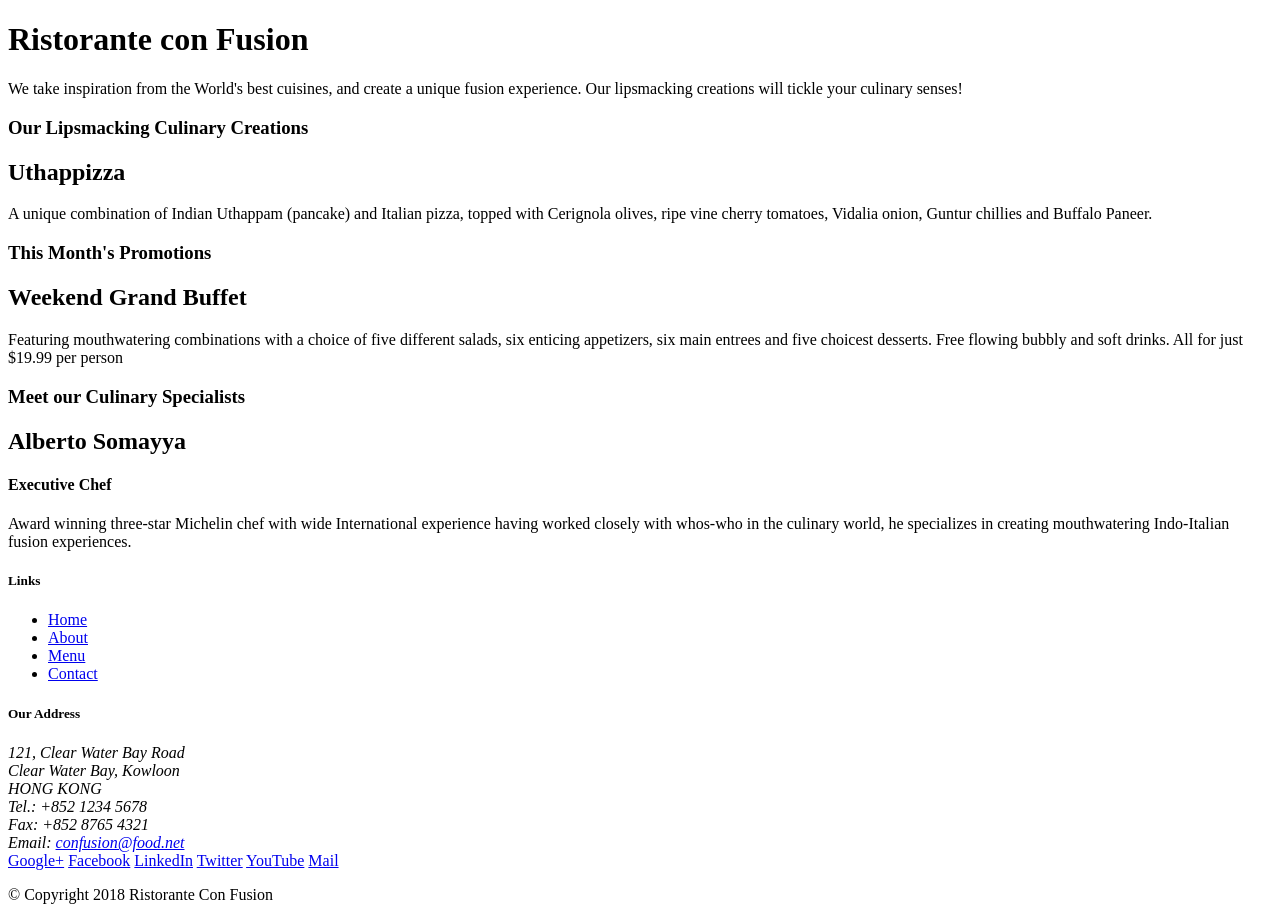
==== index.html @ 37f4ed6b "Initial setup" ====
<!DOCTYPE html>
<html lang="en">

<head>
    <title>Ristorante Con Fusion</title>
</head>

<body>

    <header>
        <div>
            <div>
                <div>
                    <h1>Ristorante con Fusion</h1>
                    <p>We take inspiration from the World's best cuisines, and create a unique fusion experience. Our lipsmacking creations will tickle your culinary senses!</p>
                </div>
                <div>
                </div>
            </div>
        </div>
    </header>

    <div>
        <div>
            <div>
                <h3>Our Lipsmacking Culinary Creations</h3>
            </div>
            <div>
                <h2>Uthappizza</h2>
                <p>A unique combination of Indian Uthappam (pancake) and Italian pizza, topped with Cerignola olives, ripe vine cherry tomatoes, Vidalia onion, Guntur chillies and Buffalo Paneer.</p>
            </div>
        </div>


        <div>
            <div>
                <h3>This Month's Promotions</h3>
            </div>
            <div>
                <h2>Weekend Grand Buffet</h2>
                <p>Featuring mouthwatering combinations with a choice of five different salads, six enticing appetizers, six main entrees and five choicest desserts. Free flowing bubbly and soft drinks. All for just $19.99 per person </p>
            </div>
        </div>

        <div>
            <div>
                <h3>Meet our Culinary Specialists</h3>
            </div>
            <div>
                <h2>Alberto Somayya</h2>
                <h4>Executive Chef</h4>
                <p>Award winning three-star Michelin chef with wide International experience having worked closely with whos-who in the culinary world, he specializes in creating mouthwatering Indo-Italian fusion experiences. </p>
            </div>
        </div>
    </div>

    <footer>
        <div>
            <div>             
                <div>
                    <h5>Links</h5>
                    <ul>
                        <li><a href="#">Home</a></li>
                        <li><a href="#">About</a></li>
                        <li><a href="#">Menu</a></li>
                        <li><a href="#">Contact</a></li>
                    </ul>
                </div>
                <div>
                    <h5>Our Address</h5>
                    <address>
		              121, Clear Water Bay Road<br>
		              Clear Water Bay, Kowloon<br>
		              HONG KONG<br>
		              Tel.: +852 1234 5678<br>
		              Fax: +852 8765 4321<br>
		              Email: <a href="mailto:confusion@food.net">confusion@food.net</a>
		           </address>
                </div>
                <div>
                    <div>
                        <a href="http://google.com/+">Google+</a>
                        <a href="http://www.facebook.com/profile.php?id=">Facebook</a>
                        <a href="http://www.linkedin.com/in/">LinkedIn</a>
                        <a href="http://twitter.com/">Twitter</a>
                        <a href="http://youtube.com/">YouTube</a>
                        <a href="mailto:">Mail</a>
                    </div>
                </div>
           </div>
           <div>             
                <div>
                    <p>© Copyright 2018 Ristorante Con Fusion</p>
                </div>
           </div>
        </div>
    </footer>

</body>

</html>
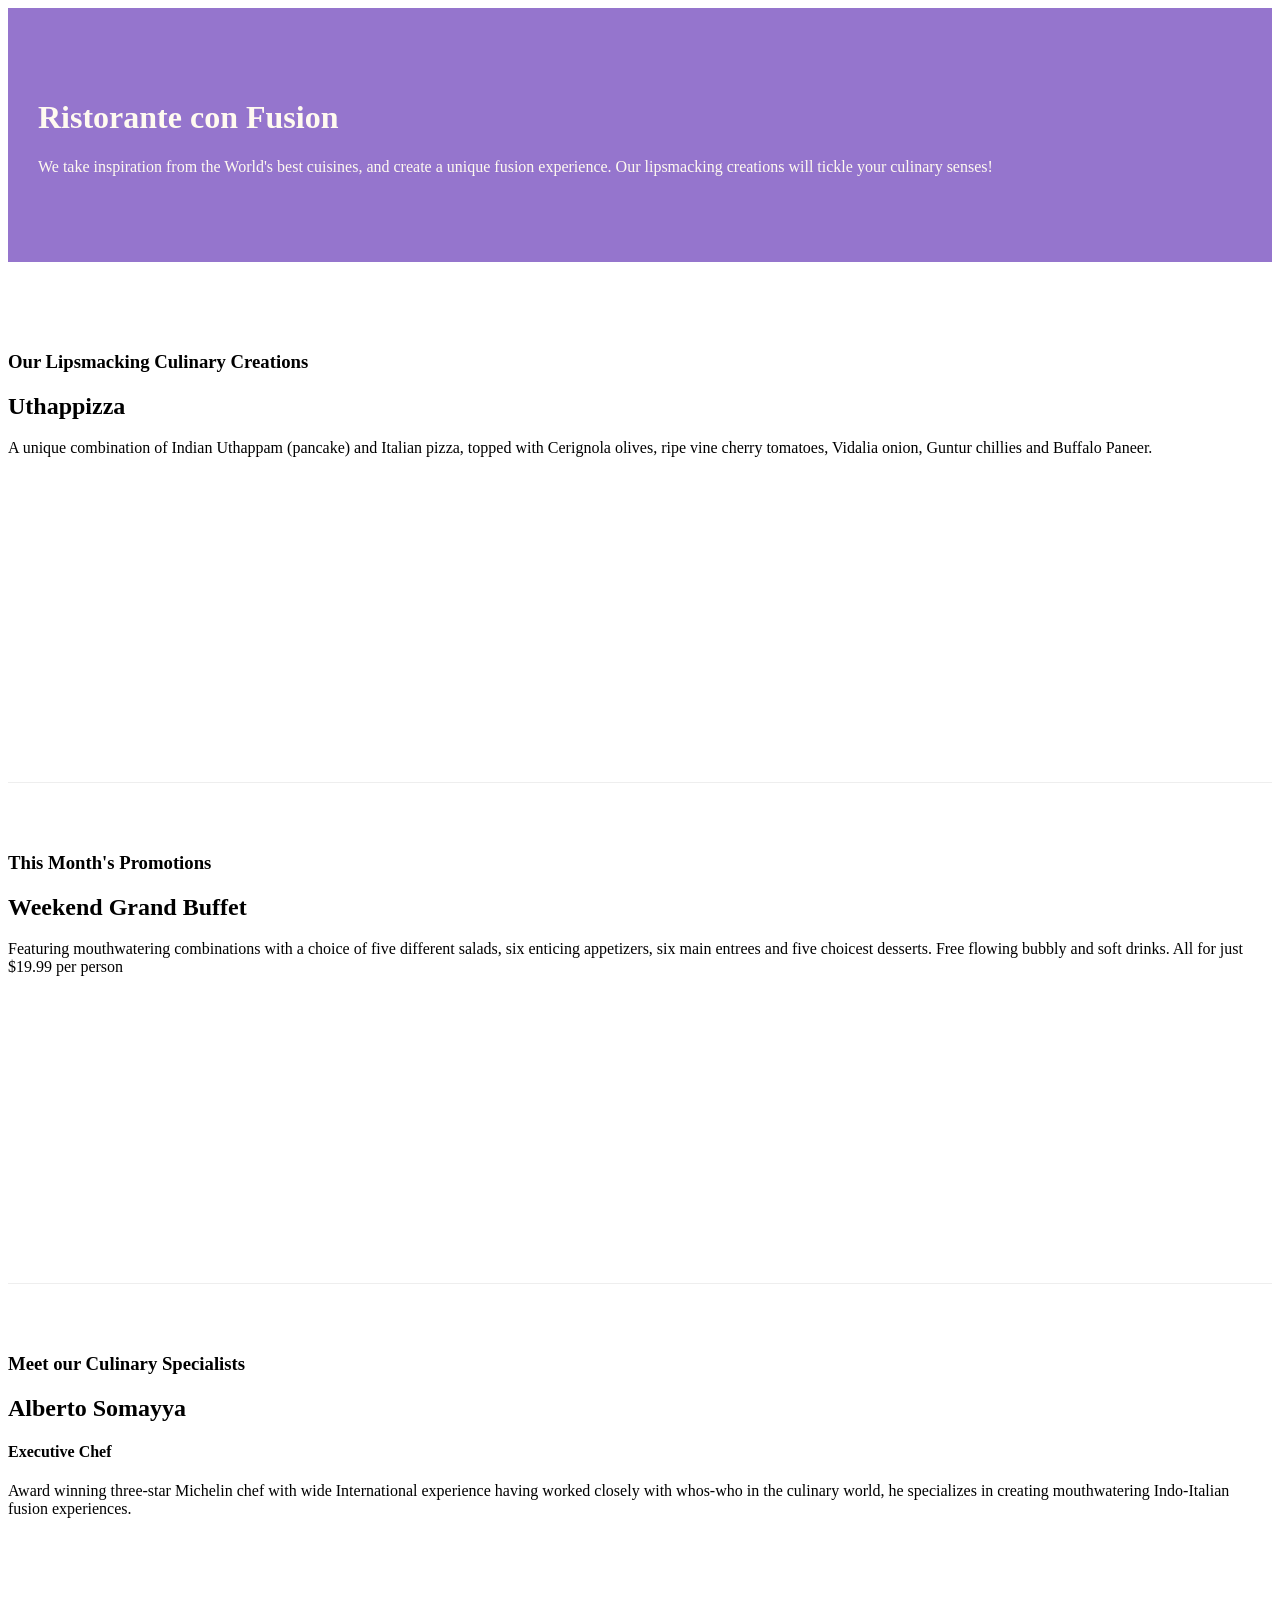
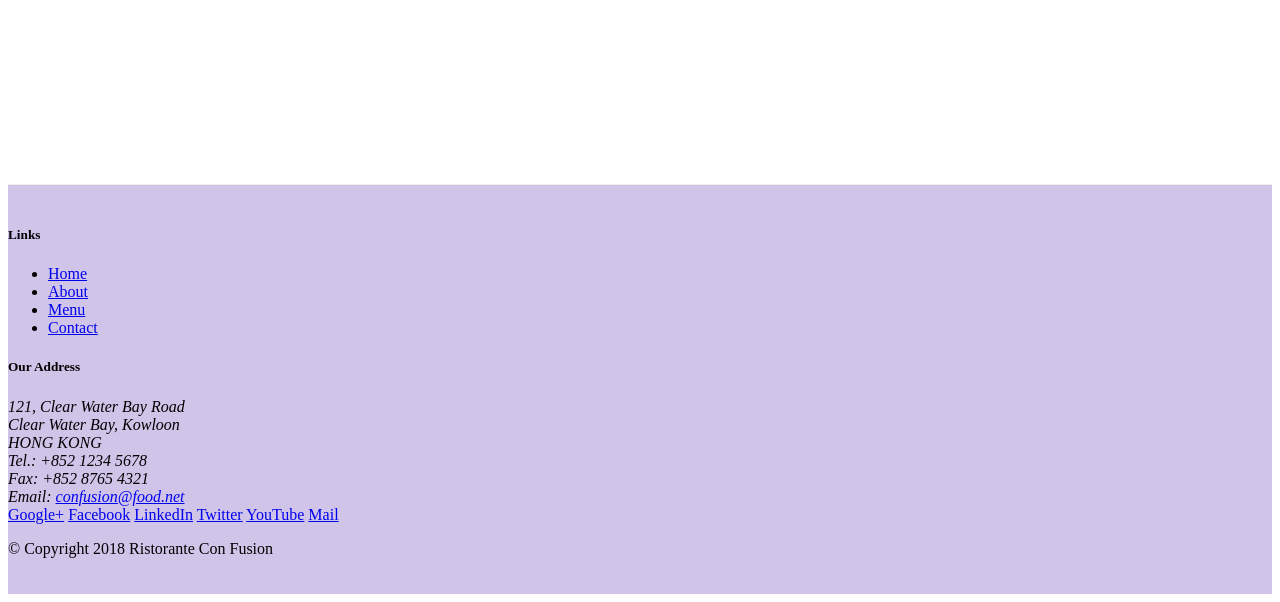
==== commit 3c2b7223: "Week 1 Completed" ====
--- a/index.html
+++ b/index.html
@@ -2,83 +2,99 @@
 <html lang="en">
 
 <head>
+    <meta charset="utf-8">
+    <meta name="viewport" content="width=device-width, initial-scale=1, shrink-to-fit=no">
+    <meta http-equiv="x-ua-compatible" content="ie=edge">
+
+    <!-- Bootstrap CSS -->
+    <link rel="stylesheet" href="node_modules/bootstrap/dist/css/bootstrap.min.css">
+    <link rel="stylesheet" href="css/style.css">
     <title>Ristorante Con Fusion</title>
 </head>
 
 <body>
 
-    <header>
-        <div>
-            <div>
-                <div>
+    <header class="jumbotron row-header">
+        <div class="container">
+            <div class="row ">
+                <div class="col-sm-6">
                     <h1>Ristorante con Fusion</h1>
-                    <p>We take inspiration from the World's best cuisines, and create a unique fusion experience. Our lipsmacking creations will tickle your culinary senses!</p>
+                    <p>We take inspiration from the World's best cuisines, and create a unique fusion experience. Our
+                        lipsmacking creations will tickle your culinary senses!</p>
                 </div>
-                <div>
+                <div class="col-12 col-sm">
                 </div>
             </div>
         </div>
     </header>
 
-    <div>
-        <div>
-            <div>
+    <div class="container">
+        <div class="row row-content align-items-center">
+            <div class="col-12 col-sm-4 col-md-3 order-sm-last">
                 <h3>Our Lipsmacking Culinary Creations</h3>
             </div>
-            <div>
+            <div class="col-12 col-sm col-md order-sm-first">
                 <h2>Uthappizza</h2>
-                <p>A unique combination of Indian Uthappam (pancake) and Italian pizza, topped with Cerignola olives, ripe vine cherry tomatoes, Vidalia onion, Guntur chillies and Buffalo Paneer.</p>
+                <p>A unique combination of Indian Uthappam (pancake) and Italian pizza, topped with Cerignola olives,
+                    ripe
+                    vine cherry tomatoes, Vidalia onion, Guntur chillies and Buffalo Paneer.</p>
             </div>
         </div>
 
 
-        <div>
-            <div>
+        <div class="row row-content align-items-center">
+            <div class="col-12 col-sm-4 col-md-3">
                 <h3>This Month's Promotions</h3>
             </div>
-            <div>
+            <div class="col-12 col-sm col-md">
                 <h2>Weekend Grand Buffet</h2>
-                <p>Featuring mouthwatering combinations with a choice of five different salads, six enticing appetizers, six main entrees and five choicest desserts. Free flowing bubbly and soft drinks. All for just $19.99 per person </p>
+                <p>Featuring mouthwatering combinations with a choice of five different salads, six enticing appetizers,
+                    six
+                    main entrees and five choicest desserts. Free flowing bubbly and soft drinks. All for just $19.99
+                    per
+                    person </p>
             </div>
         </div>
 
-        <div>
-            <div>
+        <div class="row row-content align-items-center">
+            <div class="col-12 col-sm-4 col-md-3 order-sm-last">
                 <h3>Meet our Culinary Specialists</h3>
             </div>
-            <div>
+            <div class="col-12 col-sm col-md order-sm-first">
                 <h2>Alberto Somayya</h2>
                 <h4>Executive Chef</h4>
-                <p>Award winning three-star Michelin chef with wide International experience having worked closely with whos-who in the culinary world, he specializes in creating mouthwatering Indo-Italian fusion experiences. </p>
+                <p>Award winning three-star Michelin chef with wide International experience having worked closely with
+                    whos-who in the culinary world, he specializes in creating mouthwatering Indo-Italian fusion
+                    experiences. </p>
             </div>
         </div>
     </div>
 
-    <footer>
-        <div>
-            <div>             
-                <div>
+    <footer class="footer">
+        <div class="container ">
+            <div class="row">
+                <div class="col-4 col-sm-2 offset-1">
                     <h5>Links</h5>
-                    <ul>
+                    <ul class="list-unstyled">
                         <li><a href="#">Home</a></li>
                         <li><a href="#">About</a></li>
                         <li><a href="#">Menu</a></li>
                         <li><a href="#">Contact</a></li>
                     </ul>
                 </div>
-                <div>
+                <div class="col-7 col-sm-5">
                     <h5>Our Address</h5>
                     <address>
-		              121, Clear Water Bay Road<br>
-		              Clear Water Bay, Kowloon<br>
-		              HONG KONG<br>
-		              Tel.: +852 1234 5678<br>
-		              Fax: +852 8765 4321<br>
-		              Email: <a href="mailto:confusion@food.net">confusion@food.net</a>
-		           </address>
+                        121, Clear Water Bay Road<br>
+                        Clear Water Bay, Kowloon<br>
+                        HONG KONG<br>
+                        Tel.: +852 1234 5678<br>
+                        Fax: +852 8765 4321<br>
+                        Email: <a href="mailto:confusion@food.net">confusion@food.net</a>
+                    </address>
                 </div>
-                <div>
-                    <div>
+                <div class="text-center">
+                    <div class="col-12 col-sm-4">
                         <a href="http://google.com/+">Google+</a>
                         <a href="http://www.facebook.com/profile.php?id=">Facebook</a>
                         <a href="http://www.linkedin.com/in/">LinkedIn</a>
@@ -87,15 +103,18 @@
                         <a href="mailto:">Mail</a>
                     </div>
                 </div>
-           </div>
-           <div>             
-                <div>
+            </div>
+            <div class="row justify-content-center">
+                <div class="col-auto">
                     <p>© Copyright 2018 Ristorante Con Fusion</p>
                 </div>
-           </div>
+            </div>
         </div>
     </footer>
-
+    <!-- jQuery first, then Popper.js, then Bootstrap JS. -->
+    <script src="node_modules/jquery/dist/jquery.slim.min.js"></script>
+    <script src="node_modules/popper.js/dist/umd/popper.min.js"></script>
+    <script src="node_modules/bootstrap/dist/js/bootstrap.min.js"></script>
 </body>
 
 </html>
--- a/css/style.css
+++ b/css/style.css
@@ -0,0 +1,30 @@
+.row-header {
+  margin: 0px auto;
+  padding: 0px auto;
+}
+
+.row-content {
+  margin: 0 auto;
+  padding: 50px 0px 50px 0px;
+  border-bottom: 1px ridge;
+  min-height: 400px;
+}
+
+.footer {
+  background-color: #D1C4E9;
+  margin: 0px auto;
+  padding: 20px 0px 20px 0px;
+}
+
+.jumbotron {
+  padding: 70px 30px 70px 30px;
+  margin: 0px 0px 20px 0px;
+  background: #9575CD;
+  color: floralwhite;
+}
+
+.address {
+  font-size: 90%;
+  margin: 0px;
+  color: #0f0f0f;
+}
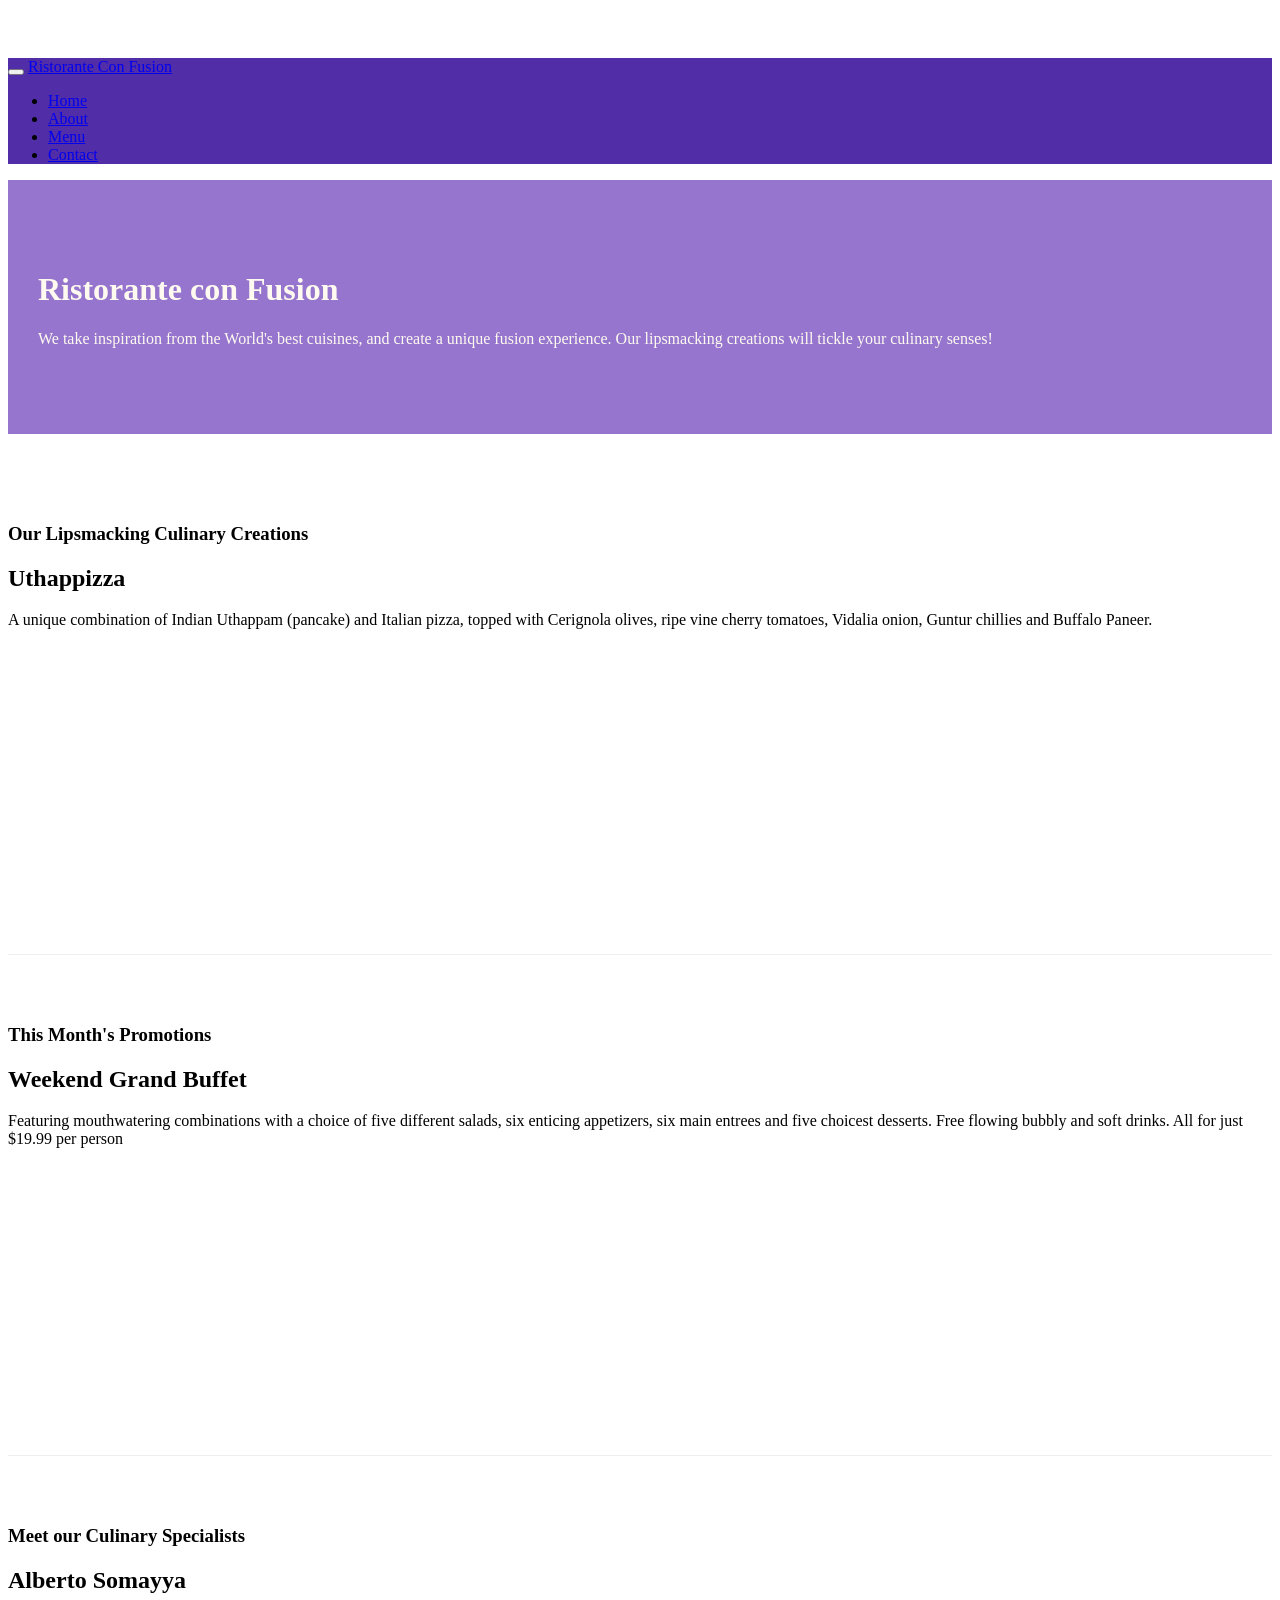
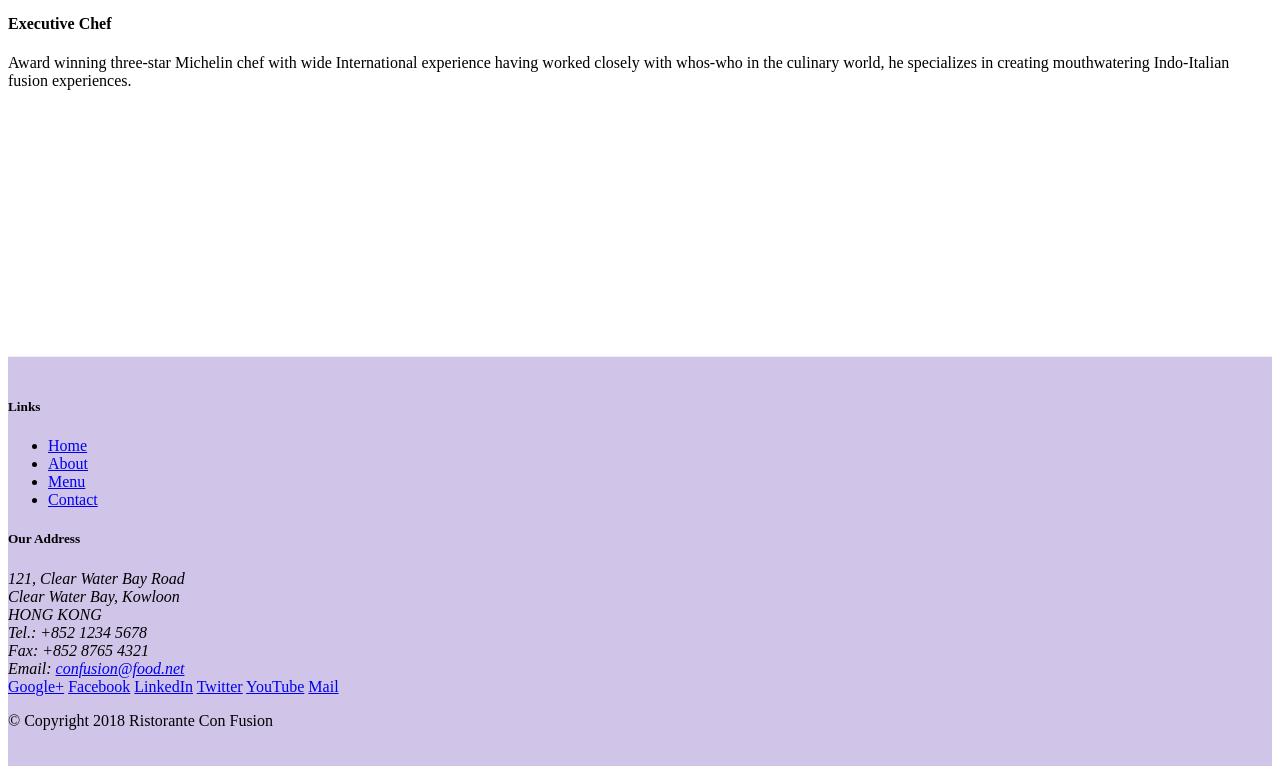
==== commit 58342147: "Navbar and Breadcrumbs" ====
--- a/index.html
+++ b/index.html
@@ -13,6 +13,23 @@
 </head>
 
 <body>
+
+    <nav class="navbar navbar-dark navbar-expand-sm fixed-top">
+        <div class="container">
+            <button class="navbar-toggler" type="button" data-toggle="collapse" data-target="#Navbar">
+                <span class="navbar-toggler-icon"></span>
+            </button>
+            <a class="navbar-brand mr-auto" href="#">Ristorante Con Fusion</a>
+            <div class="collapse navbar-collapse" id="Navbar">
+                <ul class="navbar-nav mr-auto">
+                    <li class="nav-item active"><a class="nav-link " href="#">Home</a></li>
+                    <li class="nav-item"><a class="nav-link " href="./aboutus.html">About</a></li>
+                    <li class="nav-item"><a class="nav-link " href="#">Menu</a></li>
+                    <li class="nav-item"><a class="nav-link " href="#">Contact</a></li>
+                </ul>
+            </div>
+        </div>
+    </nav>
 
     <header class="jumbotron row-header">
         <div class="container">
@@ -77,7 +94,7 @@
                     <h5>Links</h5>
                     <ul class="list-unstyled">
                         <li><a href="#">Home</a></li>
-                        <li><a href="#">About</a></li>
+                        <li><a href="./aboutus.html">About</a></li>
                         <li><a href="#">Menu</a></li>
                         <li><a href="#">Contact</a></li>
                     </ul>
--- a/css/style.css
+++ b/css/style.css
@@ -28,3 +28,11 @@
   margin: 0px;
   color: #0f0f0f;
 }
+
+body{
+  padding: 50px 0px 0px 0px;
+  z-index: 0;
+}
+.navbar-dark{
+  background-color: #512DA8;
+}
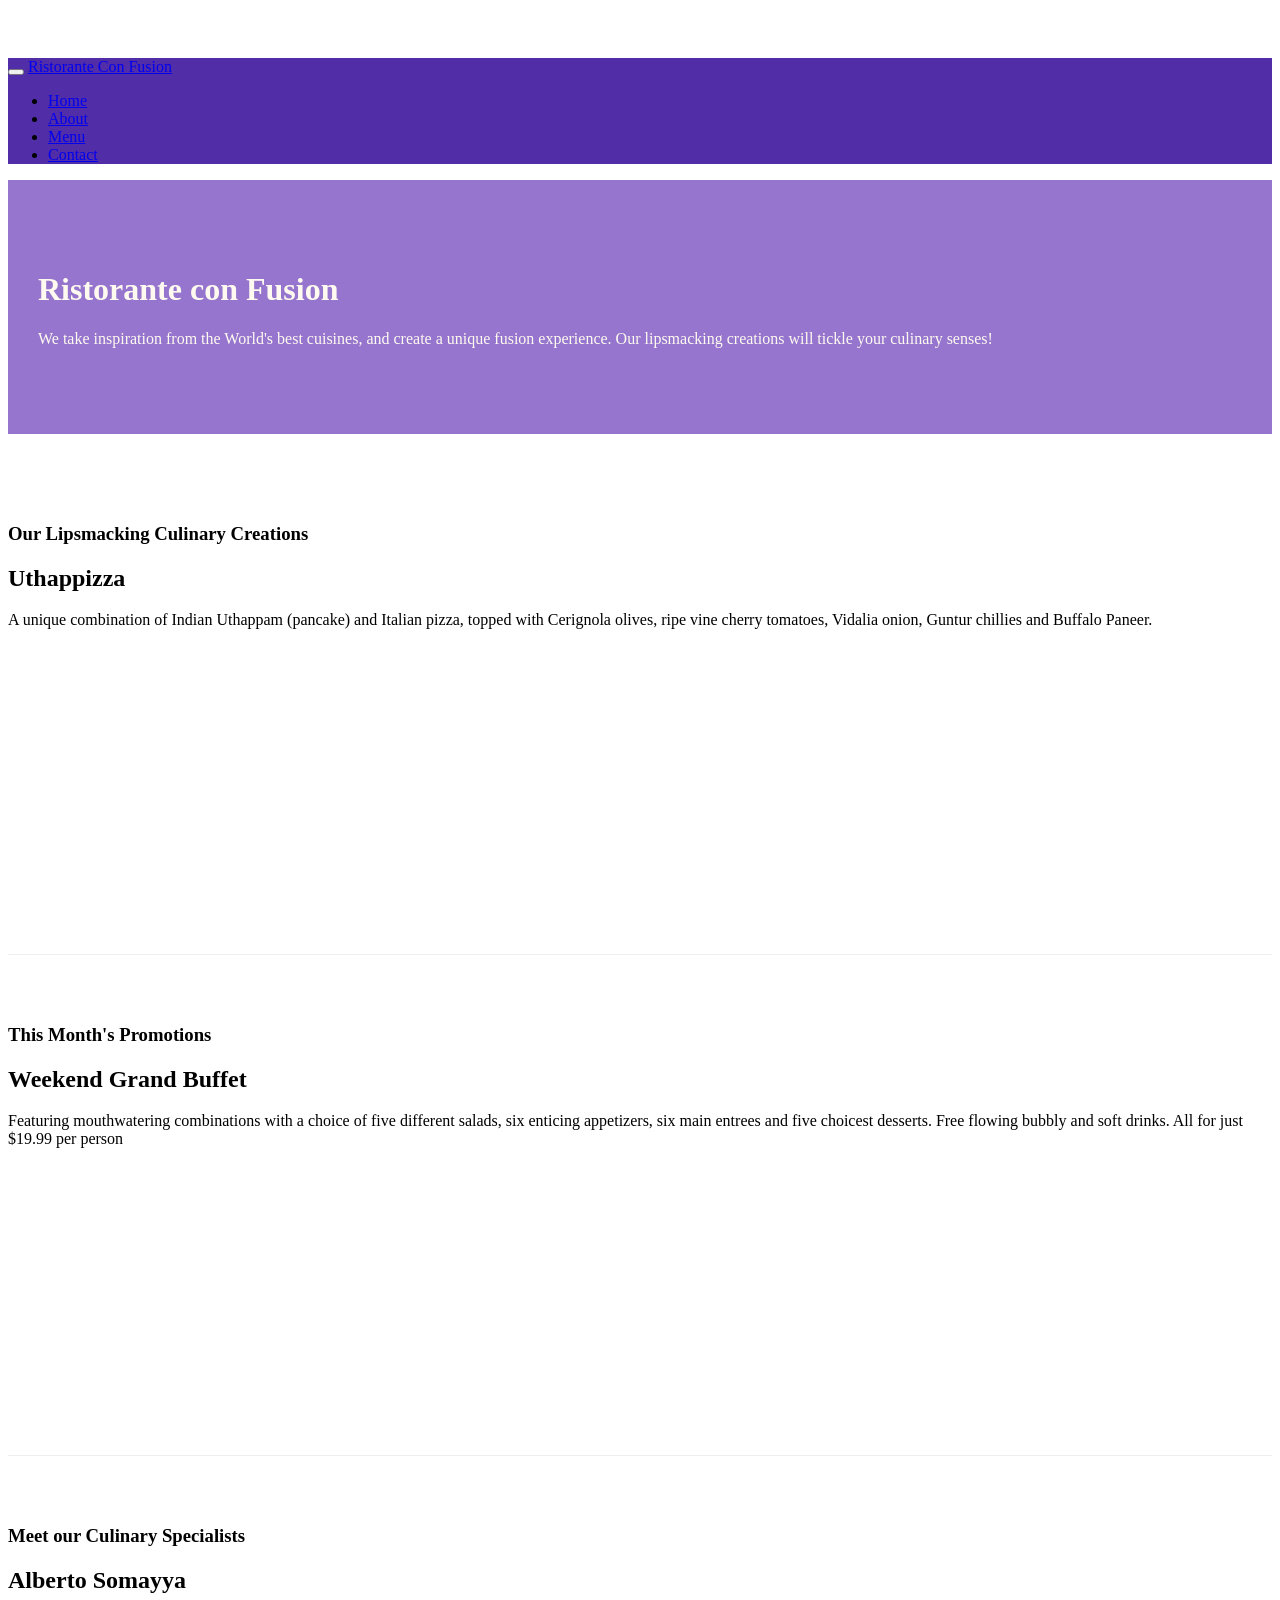
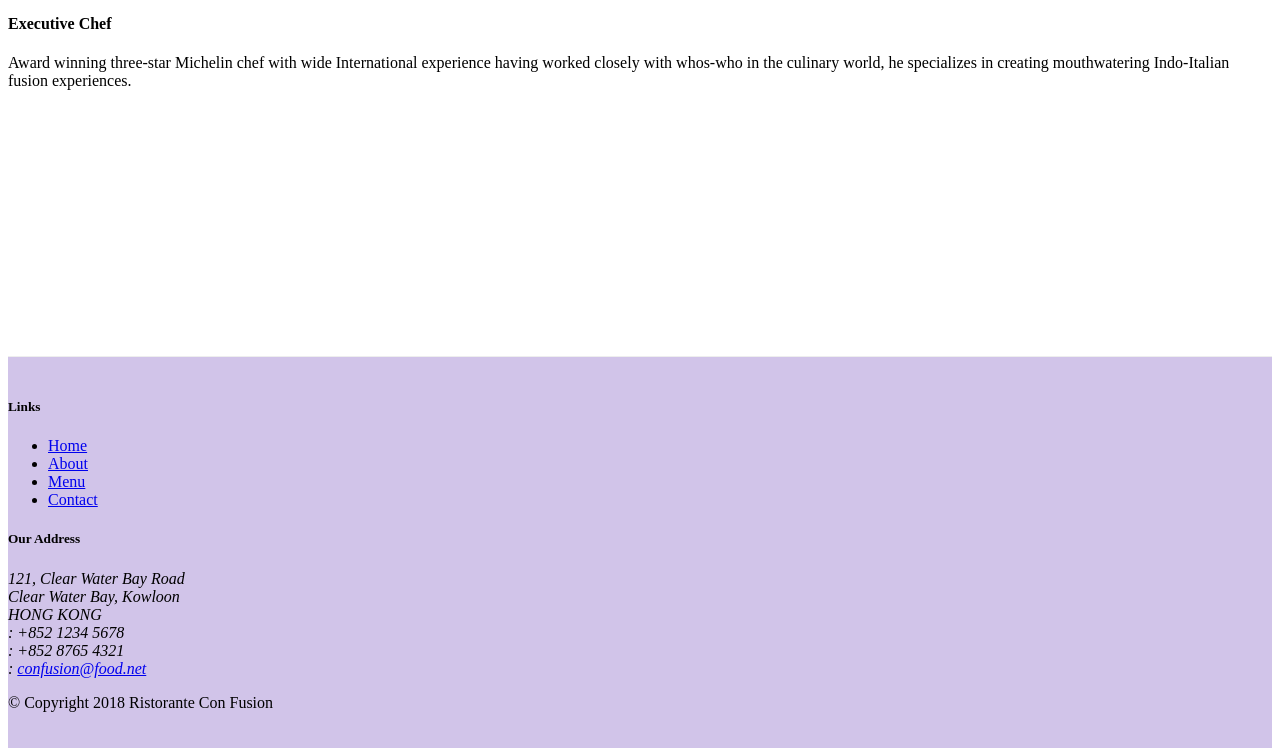
==== commit 46954277: "Buttons and forms" ====
--- a/index.html
+++ b/index.html
@@ -8,6 +8,8 @@
 
     <!-- Bootstrap CSS -->
     <link rel="stylesheet" href="node_modules/bootstrap/dist/css/bootstrap.min.css">
+    <link rel="stylesheet" href="node_modules/font-awesome/css/font-awesome.min.css">
+    <link rel="stylesheet" href="node_modules/bootstrap-social/bootstrap-social.css">
     <link rel="stylesheet" href="css/style.css">
     <title>Ristorante Con Fusion</title>
 </head>
@@ -22,10 +24,15 @@
             <a class="navbar-brand mr-auto" href="#">Ristorante Con Fusion</a>
             <div class="collapse navbar-collapse" id="Navbar">
                 <ul class="navbar-nav mr-auto">
-                    <li class="nav-item active"><a class="nav-link " href="#">Home</a></li>
-                    <li class="nav-item"><a class="nav-link " href="./aboutus.html">About</a></li>
-                    <li class="nav-item"><a class="nav-link " href="#">Menu</a></li>
-                    <li class="nav-item"><a class="nav-link " href="#">Contact</a></li>
+                    <li class="nav-item active"><a class="nav-link " href="#"><span class="fa fa-home"></span> Home</a>
+                    </li>
+                    <li class="nav-item"><a class="nav-link " href="./aboutus.html"><span
+                                class="fa fa-info fa-lg"></span> About</a></li>
+                    <li class="nav-item"><a class="nav-link " href="#"><span class="fa fa-list fa-lg"></span> Menu</a>
+                    </li>
+                    <li class="nav-item"><a class="nav-link " href="./contactus.html"><span
+                                class="fa fa-address-card fa-lg"></span>
+                            Contact</a></li>
                 </ul>
             </div>
         </div>
@@ -96,7 +103,7 @@
                         <li><a href="#">Home</a></li>
                         <li><a href="./aboutus.html">About</a></li>
                         <li><a href="#">Menu</a></li>
-                        <li><a href="#">Contact</a></li>
+                        <li><a href="./contactus.html">Contact</a></li>
                     </ul>
                 </div>
                 <div class="col-7 col-sm-5">
@@ -105,19 +112,24 @@
                         121, Clear Water Bay Road<br>
                         Clear Water Bay, Kowloon<br>
                         HONG KONG<br>
-                        Tel.: +852 1234 5678<br>
-                        Fax: +852 8765 4321<br>
-                        Email: <a href="mailto:confusion@food.net">confusion@food.net</a>
+                        <i class="fa fa-phone fa-lg"></i>: +852 1234 5678<br>
+                        <i class="fa fa-fax fa-lg"></i>: +852 8765 4321<br>
+                        <i class="fa fa-envelope fa-lg"></i>: <a href="mailto:confusion@food.net">confusion@food.net</a>
                     </address>
                 </div>
-                <div class="text-center">
-                    <div class="col-12 col-sm-4">
-                        <a href="http://google.com/+">Google+</a>
-                        <a href="http://www.facebook.com/profile.php?id=">Facebook</a>
-                        <a href="http://www.linkedin.com/in/">LinkedIn</a>
-                        <a href="http://twitter.com/">Twitter</a>
-                        <a href="http://youtube.com/">YouTube</a>
-                        <a href="mailto:">Mail</a>
+                <div class="col-12 col-sm-4 align-self-center">
+                    <div class="text-center">
+                        <a class="btn btn-socal-icon btn-google" href="http://google.com/+"><i
+                                class="fa fa-google-plus fa-lg"></i></a>
+                        <a class="btn btn-socal-icon btn-facebook" href="http://www.facebook.com/profile.php?id="><i
+                                class="fa fa-facebook fa-lg"></i></a>
+                        <a class="btn btn-socal-icon btn-linkedin" href="http://www.linkedin.com/in/"><i
+                                class="fa fa-linkedin fa-lg"></i></a>
+                        <a class="btn btn-socal-icon btn-twitter" href="http://twitter.com/"><i
+                                class="fa fa-twitter fa-lg"></i></a>
+                        <a class="btn btn-socal-icon btn-youtube" href="http://youtube.com/"><i
+                                class="fa fa-youtube fa-lg"></i></a>
+                        <a class="btn btn-socal-icon " href="mailto:"><i class="fa fa-envelope-o fa-lg"></i></a>
                     </div>
                 </div>
             </div>
--- a/css/style.css
+++ b/css/style.css
@@ -35,4 +35,7 @@
 }
 .navbar-dark{
   background-color: #512DA8;
+}
+.btn{
+  margin: 10px 0px 0px 0px;
 }
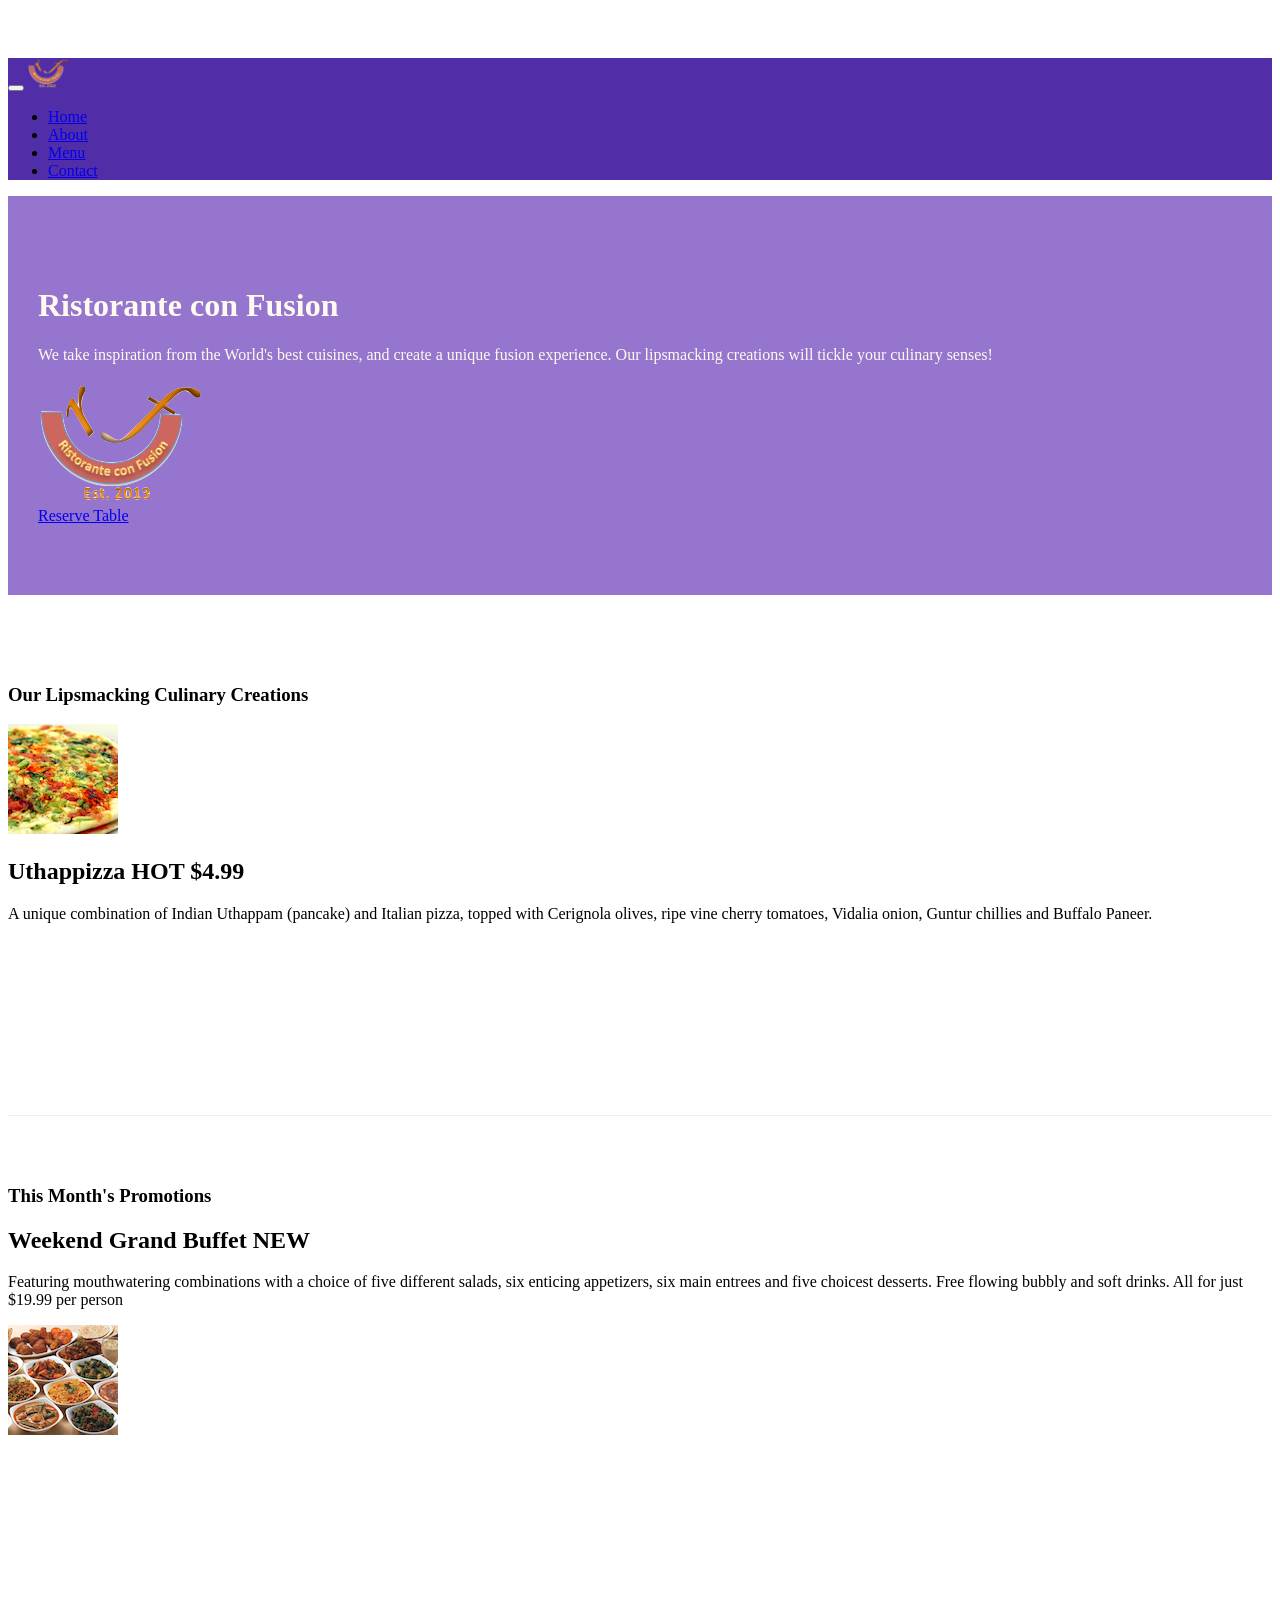
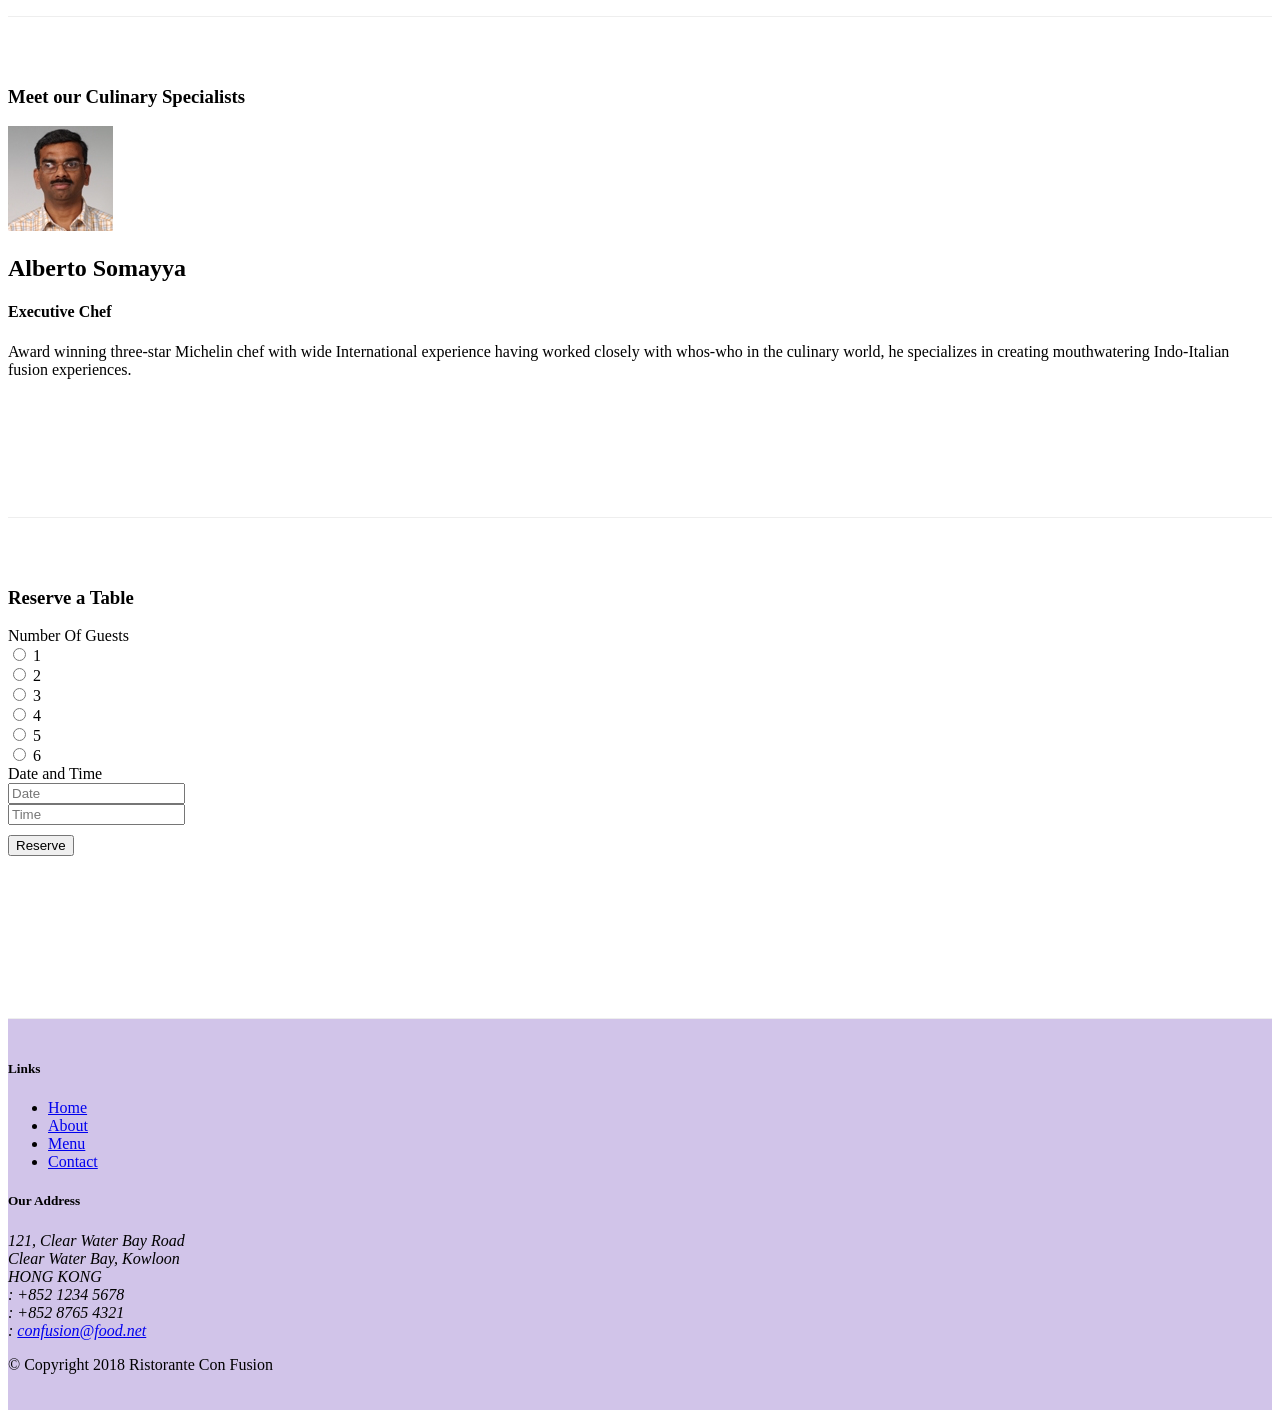
==== commit 5e2637fa: "Week 2 Complete" ====
--- a/index.html
+++ b/index.html
@@ -21,7 +21,7 @@
             <button class="navbar-toggler" type="button" data-toggle="collapse" data-target="#Navbar">
                 <span class="navbar-toggler-icon"></span>
             </button>
-            <a class="navbar-brand mr-auto" href="#">Ristorante Con Fusion</a>
+            <a class="navbar-brand mr-auto" href="#"><img src="img/logo.png" height="30" width="41"></a>
             <div class="collapse navbar-collapse" id="Navbar">
                 <ul class="navbar-nav mr-auto">
                     <li class="nav-item active"><a class="nav-link " href="#"><span class="fa fa-home"></span> Home</a>
@@ -46,7 +46,13 @@
                     <p>We take inspiration from the World's best cuisines, and create a unique fusion experience. Our
                         lipsmacking creations will tickle your culinary senses!</p>
                 </div>
-                <div class="col-12 col-sm">
+                <div class="col-12 col-sm-3 allign-self-center">
+                    <img src="img/logo.png" class="img-fluid">
+                </div>
+                <div class="col-12 col-sm-3 align-self-center">
+                    <a href="#reservetable" type="button" class="btn btn-sm btn-warning btn-block">
+                        Reserve Table
+                    </a>
                 </div>
             </div>
         </div>
@@ -58,10 +64,18 @@
                 <h3>Our Lipsmacking Culinary Creations</h3>
             </div>
             <div class="col-12 col-sm col-md order-sm-first">
-                <h2>Uthappizza</h2>
-                <p>A unique combination of Indian Uthappam (pancake) and Italian pizza, topped with Cerignola olives,
-                    ripe
-                    vine cherry tomatoes, Vidalia onion, Guntur chillies and Buffalo Paneer.</p>
+                <div class="media">
+                    <img class="d-flex mr-3 img-thumbnail align-self-center" src="img/uthappizza.png" alt="uthappizza">
+                    <div class="media-body">
+                        <h2 class="mt-0">Uthappizza <span class="badge badge-danger"> HOT </span> <span
+                                class="badge badge-pill badge-secondary">$4.99</span></h2>
+                        <p class="d-none d-sm-block">A unique combination of Indian Uthappam (pancake) and Italian
+                            pizza, topped with Cerignola
+                            olives,
+                            ripe
+                            vine cherry tomatoes, Vidalia onion, Guntur chillies and Buffalo Paneer.</p>
+                    </div>
+                </div>
             </div>
         </div>
 
@@ -71,12 +85,20 @@
                 <h3>This Month's Promotions</h3>
             </div>
             <div class="col-12 col-sm col-md">
-                <h2>Weekend Grand Buffet</h2>
-                <p>Featuring mouthwatering combinations with a choice of five different salads, six enticing appetizers,
-                    six
-                    main entrees and five choicest desserts. Free flowing bubbly and soft drinks. All for just $19.99
-                    per
-                    person </p>
+                <div class="media">
+                    <div class="media-body">
+                        <h2 class="mt-0">Weekend Grand Buffet <span class="badge badge-danger"> NEW </span> </h2>
+                        <p class="d-none d-sm-block">Featuring mouthwatering combinations with a choice of five
+                            different salads, six enticing
+                            appetizers,
+                            six
+                            main entrees and five choicest desserts. Free flowing bubbly and soft drinks. All for just
+                            $19.99
+                            per
+                            person </p>
+                    </div>
+                    <img class="d-flex ml-3 img-thumbnail align-self-center" src="img/buffet.png" alt="uthappizza">
+                </div>
             </div>
         </div>
 
@@ -85,11 +107,84 @@
                 <h3>Meet our Culinary Specialists</h3>
             </div>
             <div class="col-12 col-sm col-md order-sm-first">
-                <h2>Alberto Somayya</h2>
-                <h4>Executive Chef</h4>
-                <p>Award winning three-star Michelin chef with wide International experience having worked closely with
-                    whos-who in the culinary world, he specializes in creating mouthwatering Indo-Italian fusion
-                    experiences. </p>
+                <div class="media">
+                    <img class="d-flex mr-3 img-thumbnail align-self-center" src="img/alberto.png" alt="alberto">
+                    <div class="media-body">
+                        <h2 class="mt-0">Alberto Somayya</h2>
+                        <h4>Executive Chef</h4>
+                        <p class="d-none d-sm-block">Award winning three-star Michelin chef with wide International
+                            experience having worked
+                            closely with
+                            whos-who in the culinary world, he specializes in creating mouthwatering Indo-Italian fusion
+                            experiences. </p>
+                    </div>
+                </div>
+            </div>
+        </div>
+        <div class="row row-content align-items-center" id="reservetable">
+            <div class="col-12  mx-auto col-md-8 ">
+                <div class="card">
+                    <h3 class="card-header bg-warning text-white">Reserve a Table</h3>
+                    <div class="card-body">
+                        <form>
+                            <div class="form-group row">
+                                <label for="numberofguests" class="col-12 col-sm-2 col-form-label">Number Of
+                                    Guests</label>
+                                <div class="form-check form-check-inline ">
+                                    <div class="form-check">
+                                        <input class="form-check-input" type="radio" name="numberofguests"
+                                            id="inlineRadio1" value="option1">
+                                        <label class="form-check-label" for="inlineRadio1">1 </label>
+                                    </div>
+                                    <div class="form-check ">
+                                        <input class="form-check-input" type="radio" name="numberofguests"
+                                            id="inlineRadio2" value="option2">
+                                        <label class="form-check-label" for="inlineRadio2">2</label>
+                                    </div>
+                                    <div class="form-check  ">
+                                        <input class="form-check-input" type="radio" name="numberofguests"
+                                            id="inlineRadio3" value="option3">
+                                        <label class="form-check-label" for="inlineRadio3">3</label>
+                                    </div>
+                                    <div class="form-check ">
+                                        <input class="form-check-input" type="radio" name="numberofguests"
+                                            id="inlineRadio4" value="option4">
+                                        <label class="form-check-label" for="inlineRadio4">4</label>
+                                    </div>
+                                    <div class="form-check ">
+                                        <input class="form-check-input" type="radio" name="numberofguests"
+                                            id="inlineRadio5" value="option5">
+                                        <label class="form-check-label" for="inlineRadio5">5</label>
+                                    </div>
+                                    <div class="form-check  ">
+                                        <input class="form-check-input" type="radio" name="numberofguests"
+                                            id="inlineRadio6" value="option6">
+                                        <label class="form-check-label" for="inlineRadio6">6</label>
+                                    </div>
+                                </div>
+                            </div>
+
+                            <div class="form-group row">
+                                <label for="date time" class="col-sm-2 col-form-label">Date and Time</label>
+                                <div class="col-sm-8 row align-items-center">
+                                    <div class="col-sm-6 input-group">
+                                        <input type="text" class="form-control" name="date" id="date"
+                                            placeholder="Date" />
+                                    </div>
+                                    <div class="col-sm-6 input-group">
+                                        <input type="text" class="form-control" name="time" id="time"
+                                            placeholder="Time" />
+                                    </div>
+                                </div>
+                            </div>
+                            <div class="form-group row">
+                                <div class="offset-sm-2 col-sm-10 align-items-center">
+                                    <button type="submit" class="btn btn-primary">Reserve</button>
+                                </div>
+                            </div>
+                        </form>
+                    </div>
+                </div>
             </div>
         </div>
     </div>
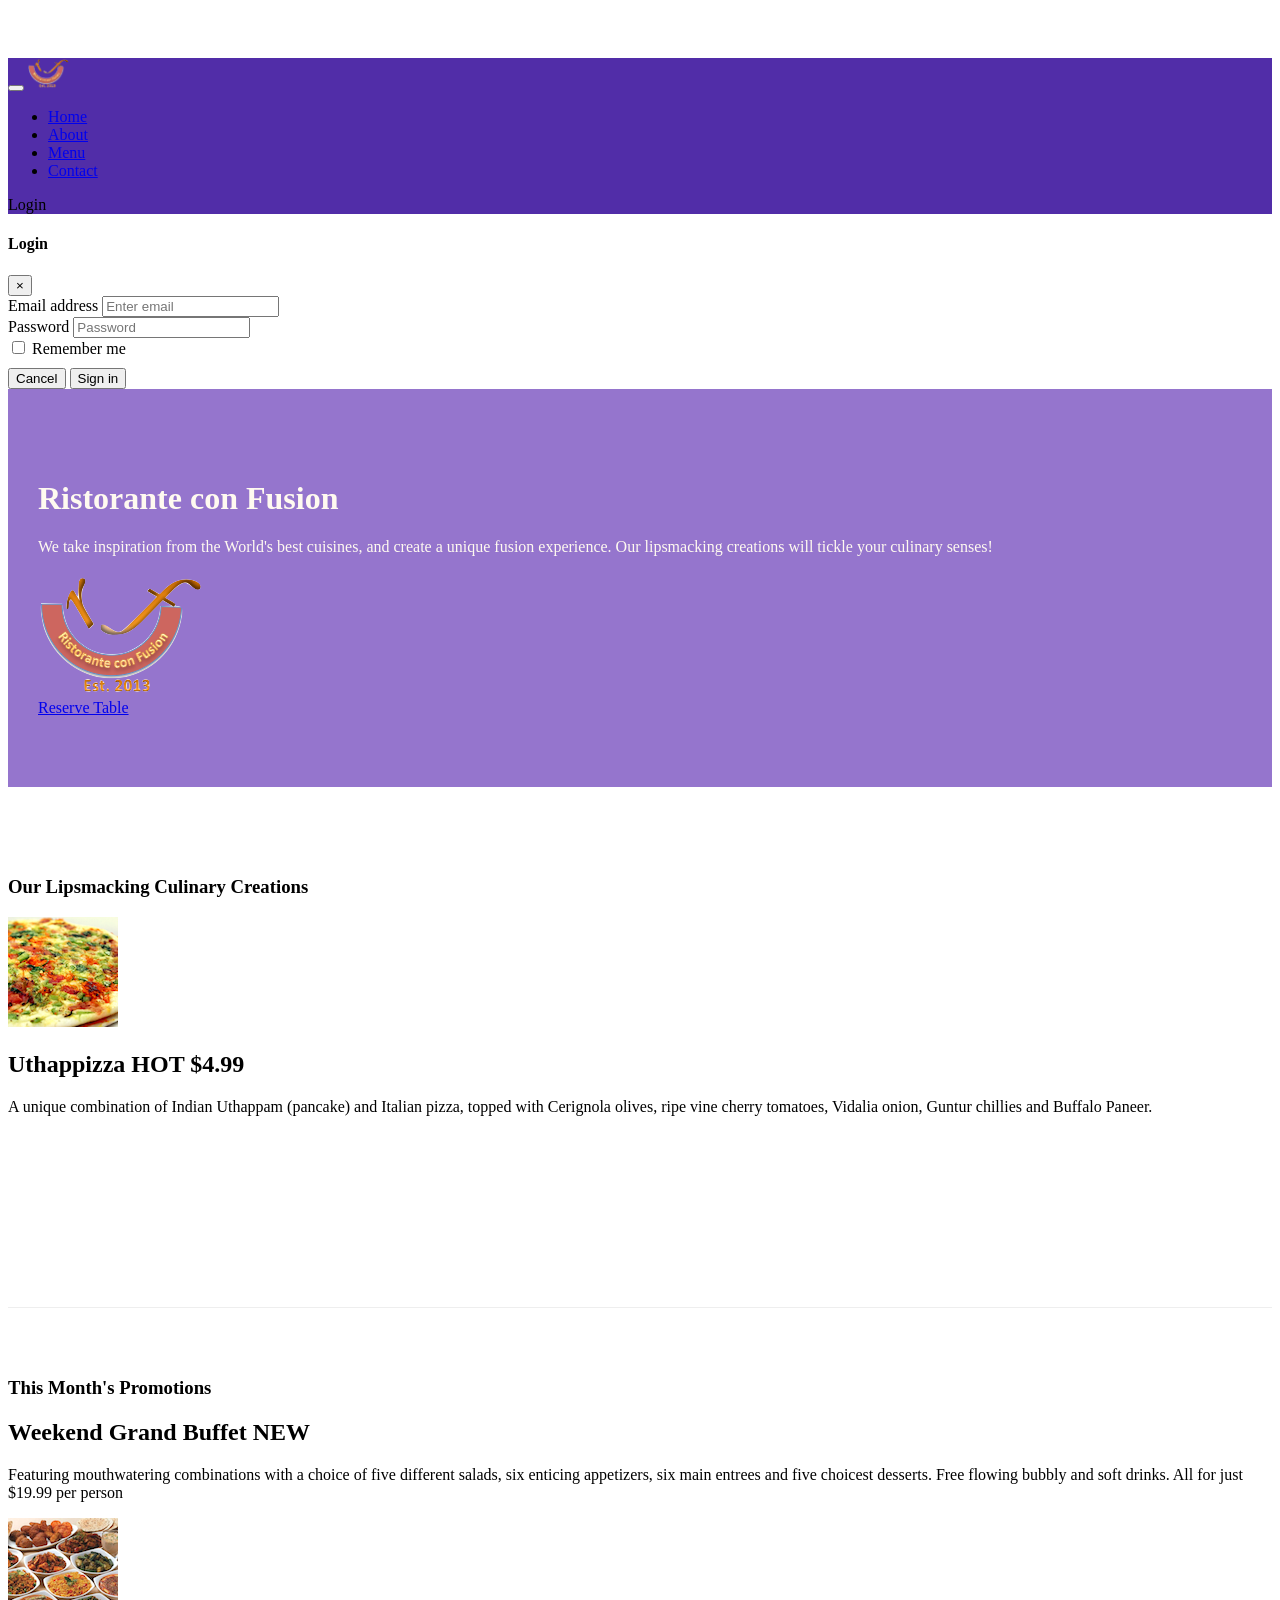
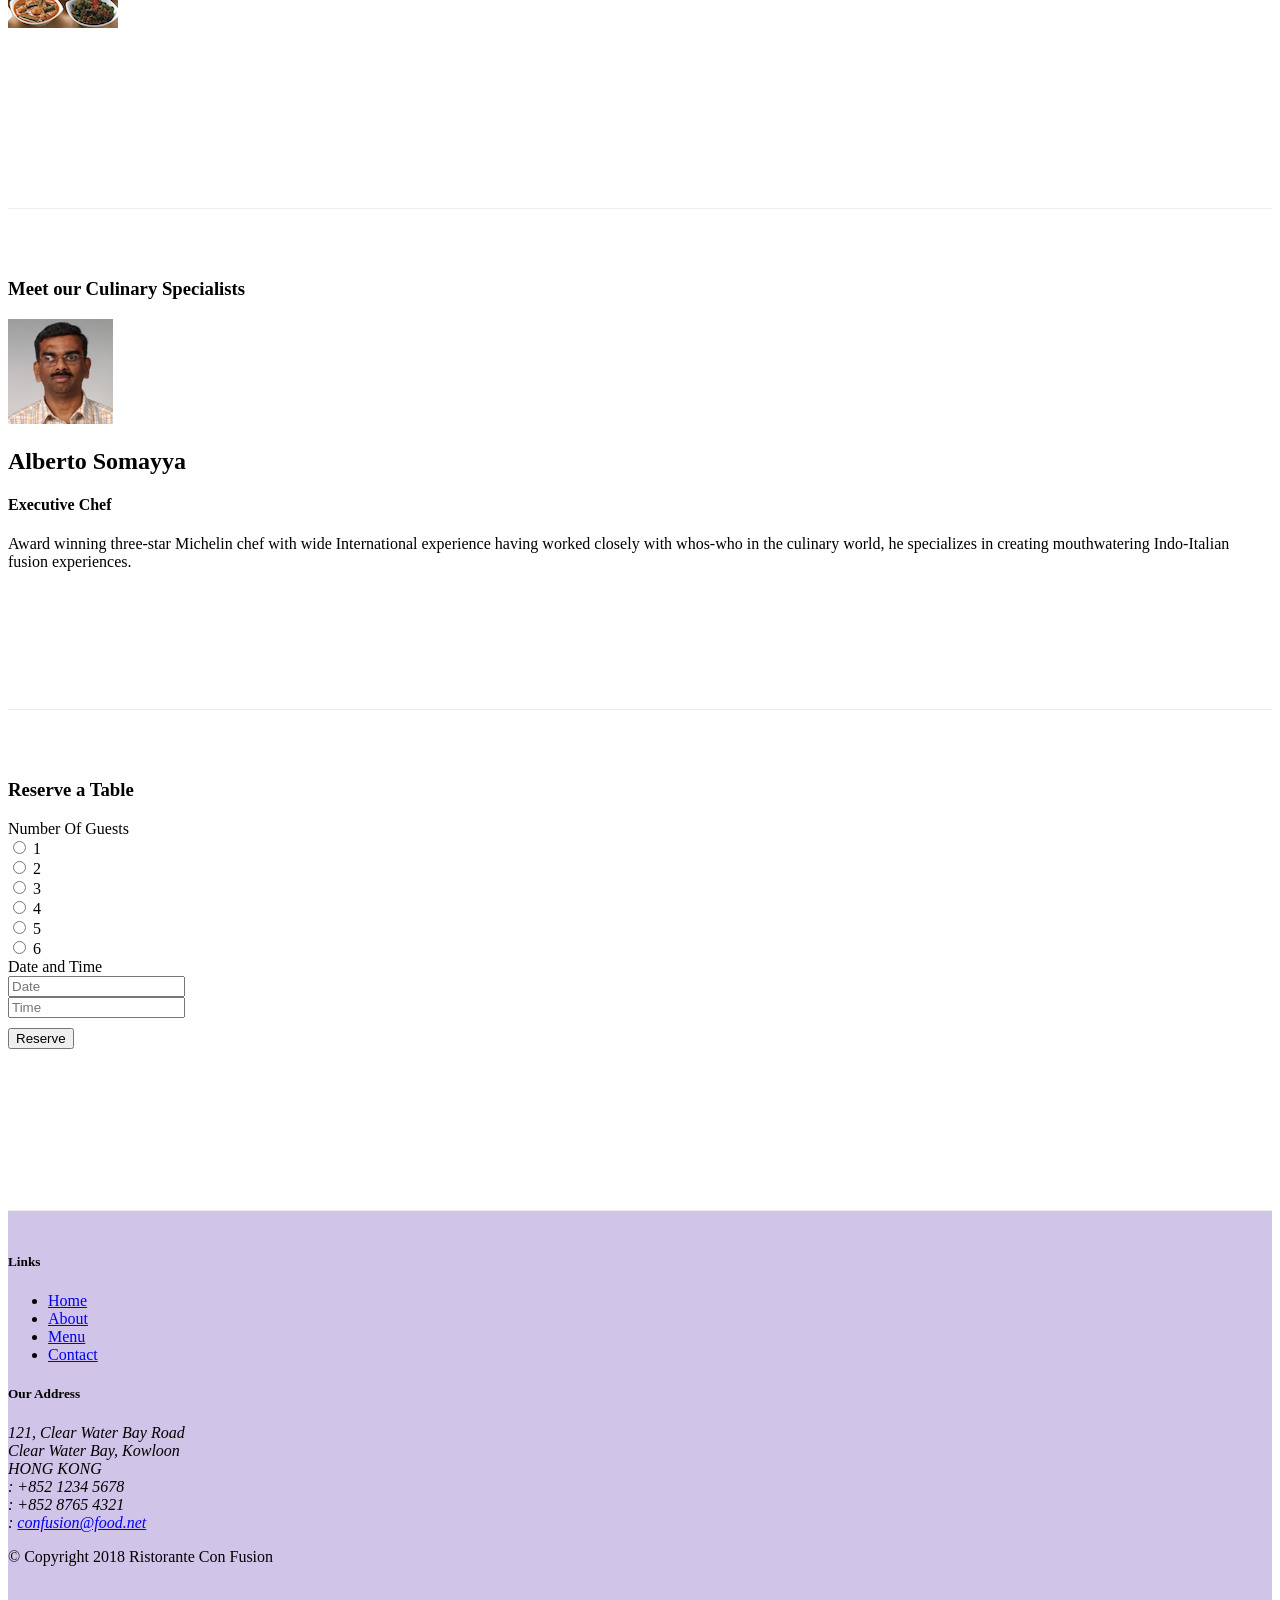
==== commit ddae18ff: "Modals" ====
--- a/index.html
+++ b/index.html
@@ -34,10 +34,52 @@
                                 class="fa fa-address-card fa-lg"></span>
                             Contact</a></li>
                 </ul>
+                <span class="navbar-text">
+                    <a data-toggle="modal" data-target="#loginModal">
+                        <span class="fa fa-sign-in"></span> Login</a>
+                </span>
             </div>
         </div>
     </nav>
-
+    <div id="loginModal" class="modal fade" role="dialog">
+        <div class="modal-dialog modal-lg" role="content">
+            <!-- Modal content-->
+            <div class="modal-content">
+                <div class="modal-header">
+                    <h4 class="modal-title">Login </h4>
+                    <button type="button" class="close" data-dismiss="modal">&times;</button>
+                </div>
+                <div class="modal-body">
+                    <form>
+                        <div class="form-row">
+                            <div class="form-group col-sm-4">
+                                <label class="sr-only" for="exampleInputEmail3">Email address</label>
+                                <input type="email" class="form-control form-control-sm mr-1" id="exampleInputEmail3"
+                                    placeholder="Enter email">
+                            </div>
+                            <div class="form-group col-sm-4">
+                                <label class="sr-only" for="exampleInputPassword3">Password</label>
+                                <input type="password" class="form-control form-control-sm mr-1"
+                                    id="exampleInputPassword3" placeholder="Password">
+                            </div>
+                            <div class="col-sm-auto">
+                                <div class="form-check">
+                                    <input class="form-check-input" type="checkbox">
+                                    <label class="form-check-label"> Remember me
+                                    </label>
+                                </div>
+                            </div>
+                        </div>
+                        <div class="form-row">
+                            <button type="button" class="btn btn-secondary btn-sm ml-auto"
+                                data-dismiss="modal">Cancel</button>
+                            <button type="submit" class="btn btn-primary btn-sm ml-1">Sign in</button>
+                        </div>
+                    </form>
+                </div>
+            </div>
+        </div>
+    </div>
     <header class="jumbotron row-header">
         <div class="container">
             <div class="row ">
@@ -50,7 +92,9 @@
                     <img src="img/logo.png" class="img-fluid">
                 </div>
                 <div class="col-12 col-sm-3 align-self-center">
-                    <a href="#reservetable" type="button" class="btn btn-sm btn-warning btn-block">
+                    <a type="button" class="btn btn-sm btn-warning btn-block" data-toggle="tooltip" data-html="true"
+                        title="Or Call us at <br><strong>+214 2345678987</strong>" data-placement="bottom"
+                        href="#reservetable">
                         Reserve Table
                     </a>
                 </div>
@@ -239,6 +283,11 @@
     <script src="node_modules/jquery/dist/jquery.slim.min.js"></script>
     <script src="node_modules/popper.js/dist/umd/popper.min.js"></script>
     <script src="node_modules/bootstrap/dist/js/bootstrap.min.js"></script>
+    <script>
+        $(document).ready(function () {
+            $('[data-toggle ="tooltip"]').tooltip();
+        });
+    </script>
 </body>
 
 </html>
--- a/css/style.css
+++ b/css/style.css
@@ -38,4 +38,10 @@
 }
 .btn{
   margin: 10px 0px 0px 0px;
+}
+.tab-content {
+  border-left: 1px solid #ddd;
+  border-right: 1px solid #ddd;
+  border-bottom: 1px solid #ddd;
+  padding: 10px;
 }
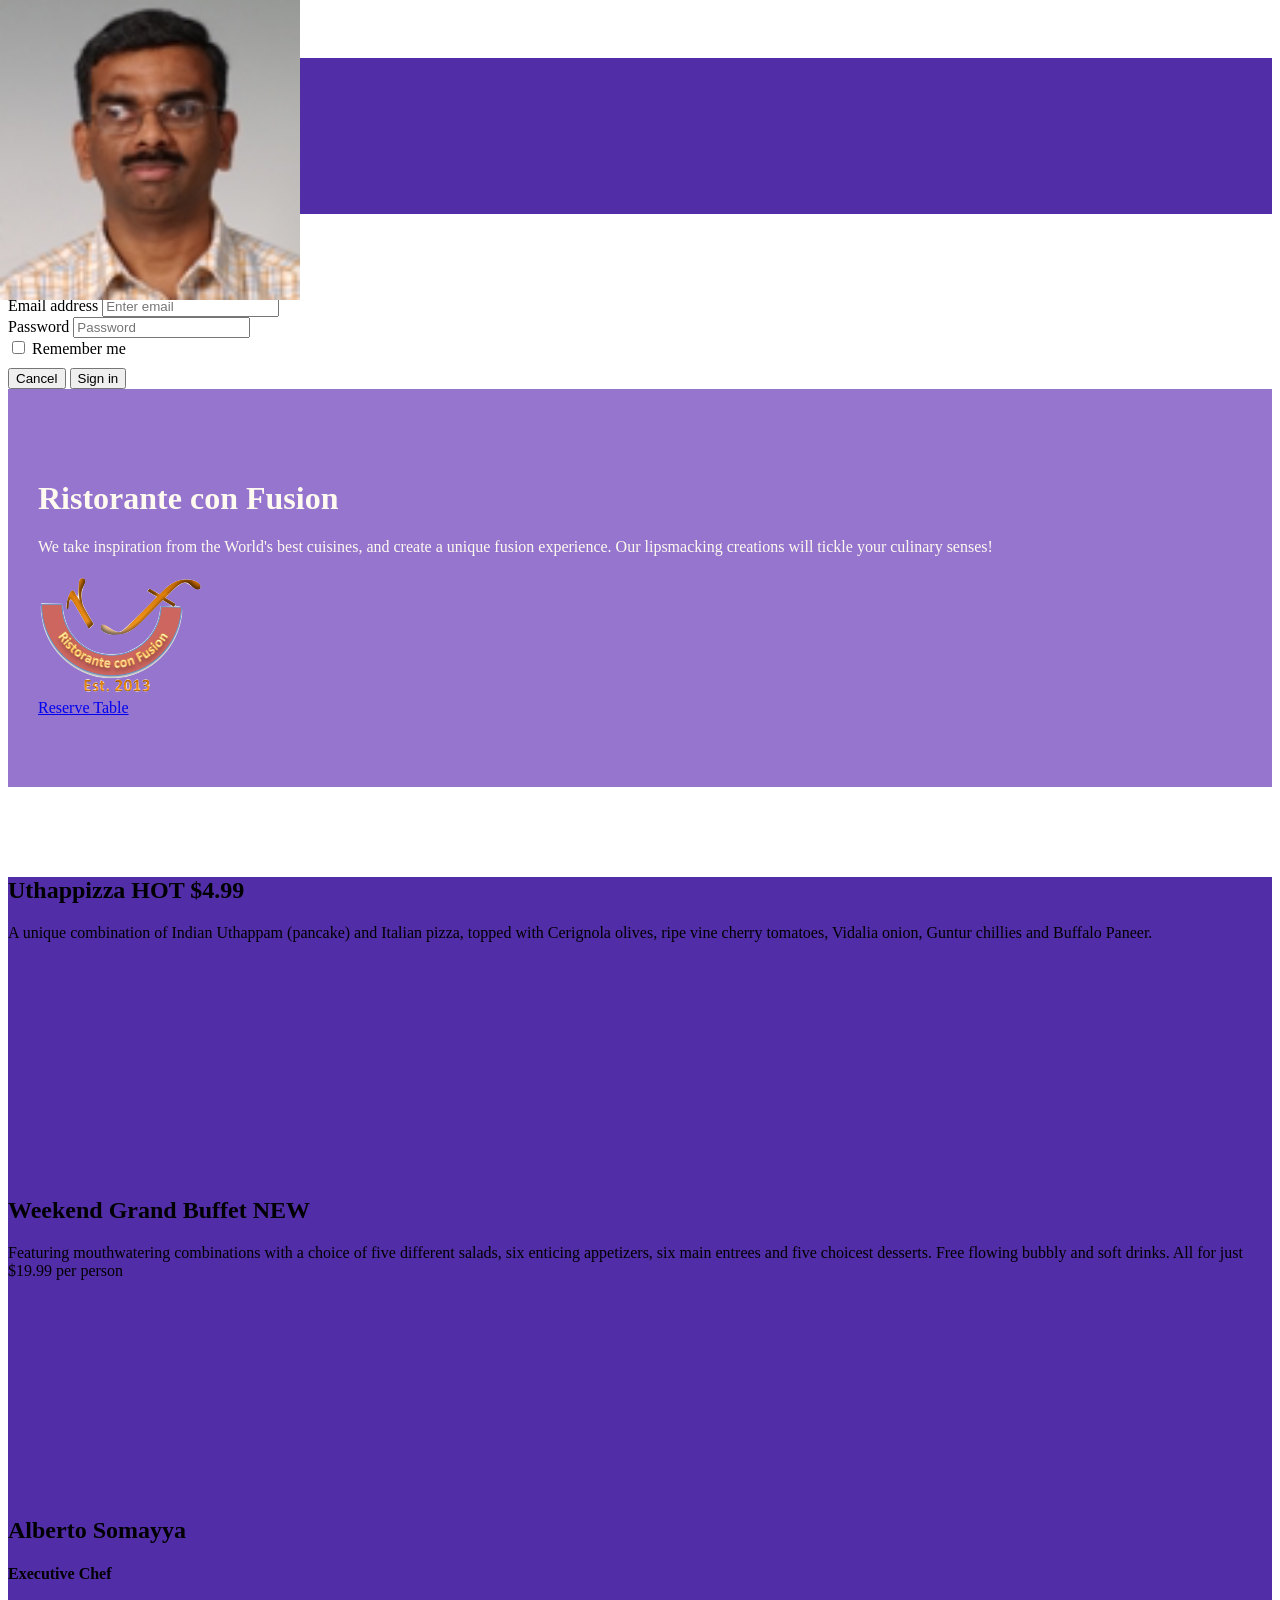
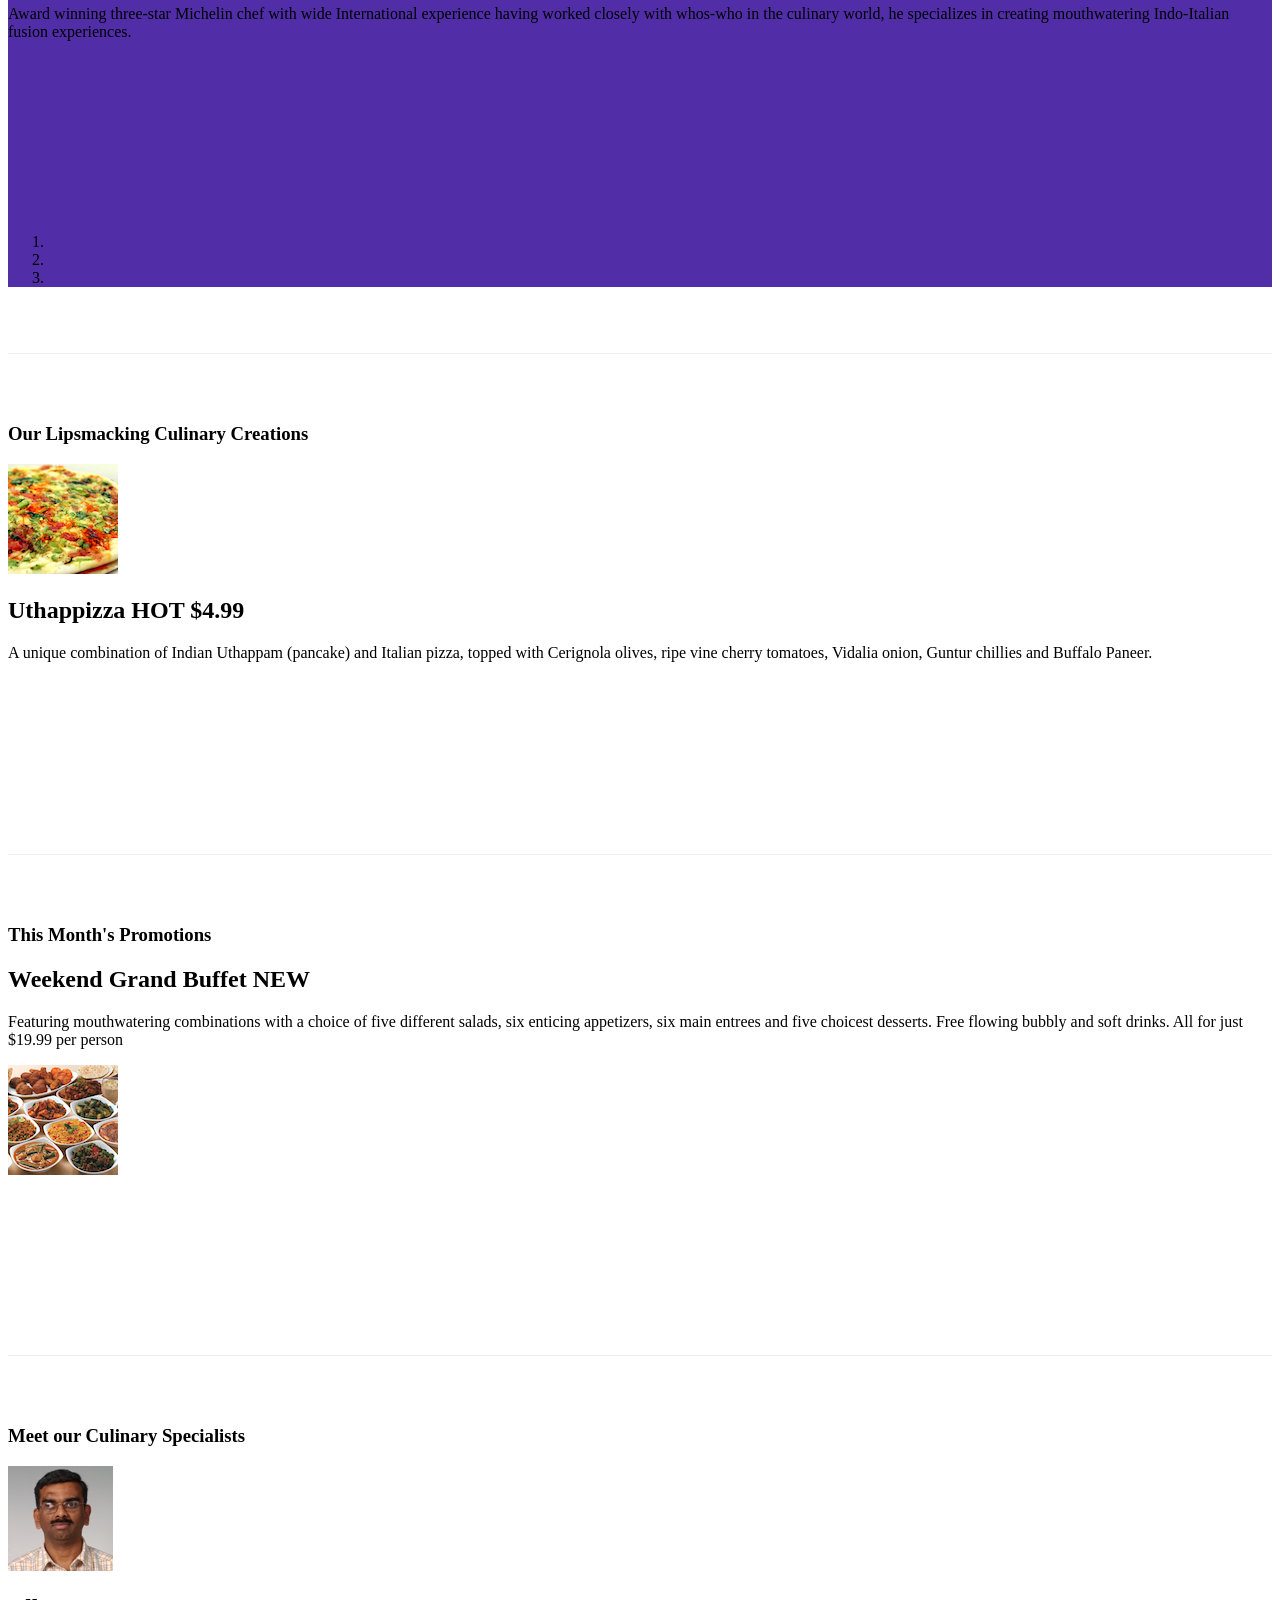
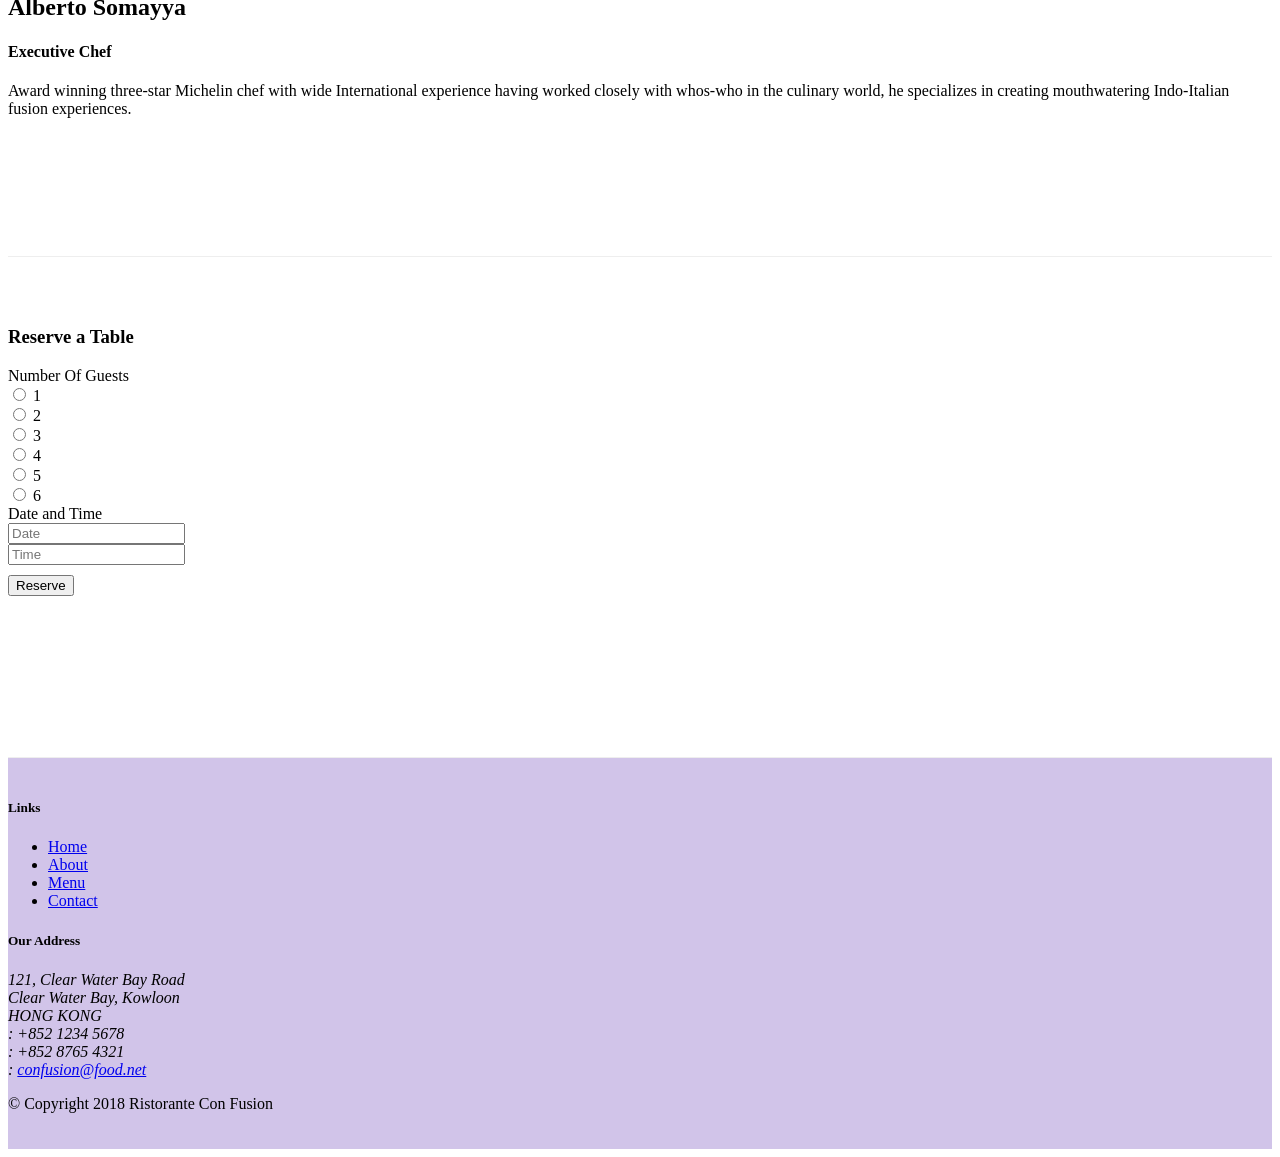
==== commit 2ef34b19: "Carousel" ====
--- a/index.html
+++ b/index.html
@@ -103,6 +103,69 @@
     </header>
 
     <div class="container">
+        <div class="row row-content">
+            <div class="col">
+                <div id="mycarousel" class="carousel slide" data-ride="carousel">
+                    <div class="carousel-inner" role="listbox">
+                        <div class="carousel-item active">
+                            <img class="d-block img-fluid" src="img/uthappizza.png" alt="uthappizza">
+                            <div class="carousel-caption d-none d-md-block">
+                                <h2>Uthappizza <span class="badge badge-danger"> HOT </span> <span
+                                        class="badge badge-pill badge-secondary">$4.99</span></h2>
+                                <p class="d-none d-sm-block">A unique combination of Indian Uthappam (pancake) and
+                                    Italian
+                                    pizza, topped with Cerignola
+                                    olives,
+                                    ripe
+                                    vine cherry tomatoes, Vidalia onion, Guntur chillies and Buffalo Paneer.</p>
+
+                            </div>
+                        </div>
+                        <div class="carousel-item ">
+                            <img class="d-block img-fluid" src="img/buffet.png" alt="buffet">
+                            <div class="carousel-caption d-none d-md-block">
+                                <h2>Weekend Grand Buffet <span class="badge badge-danger"> NEW </span> </h2>
+                                <p class="d-none d-sm-block">Featuring mouthwatering combinations with a choice of five
+                                    different salads, six enticing
+                                    appetizers,
+                                    six
+                                    main entrees and five choicest desserts. Free flowing bubbly and soft drinks. All
+                                    for just
+                                    $19.99
+                                    per
+                                    person </p>
+
+                            </div>
+                        </div>
+                        <div class="carousel-item ">
+                            <img class="d-block img-fluid" src="img/alberto.png" alt="alberto">
+                            <div class="carousel-caption d-none d-md-block">
+                                <h2>Alberto Somayya</h2>
+                                <h4>Executive Chef</h4>
+                                <p class="d-none d-sm-block">Award winning three-star Michelin chef with wide
+                                    International
+                                    experience having worked
+                                    closely with
+                                    whos-who in the culinary world, he specializes in creating mouthwatering
+                                    Indo-Italian fusion
+                                    experiences. </p>
+                            </div>
+                        </div>
+                    </div>
+                    <ol class="carousel-indicators">
+                        <li data-target="#mycarousel" data-slide-to="0" class="active"></li>
+                        <li data-target="#mycarousel" data-slide-to="1"></li>
+                        <li data-target="#mycarousel" data-slide-to="2"></li>
+                    </ol>
+                    <a class="carousel-control-prev" href="#mycarousel" role="button" data-slide="prev">
+                        <span class="carousel-control-prev-icon"></span>
+                    </a>
+                    <a class="carousel-control-next" href="#mycarousel" role="button" data-slide="next">
+                        <span class="carousel-control-next-icon"></span>
+                    </a>
+                </div>
+            </div>
+        </div>
         <div class="row row-content align-items-center">
             <div class="col-12 col-sm-4 col-md-3 order-sm-last">
                 <h3>Our Lipsmacking Culinary Creations</h3>
--- a/css/style.css
+++ b/css/style.css
@@ -44,4 +44,20 @@
   border-right: 1px solid #ddd;
   border-bottom: 1px solid #ddd;
   padding: 10px;
-}+}
+.carousel{
+  background: #512DA8;
+
+}
+
+.carousel-item{
+  height: 300px;
+}
+
+.carousel-item img{
+  position: absolute;
+  top: 0;
+  left: 0;
+  min-height: 300px;
+}
+
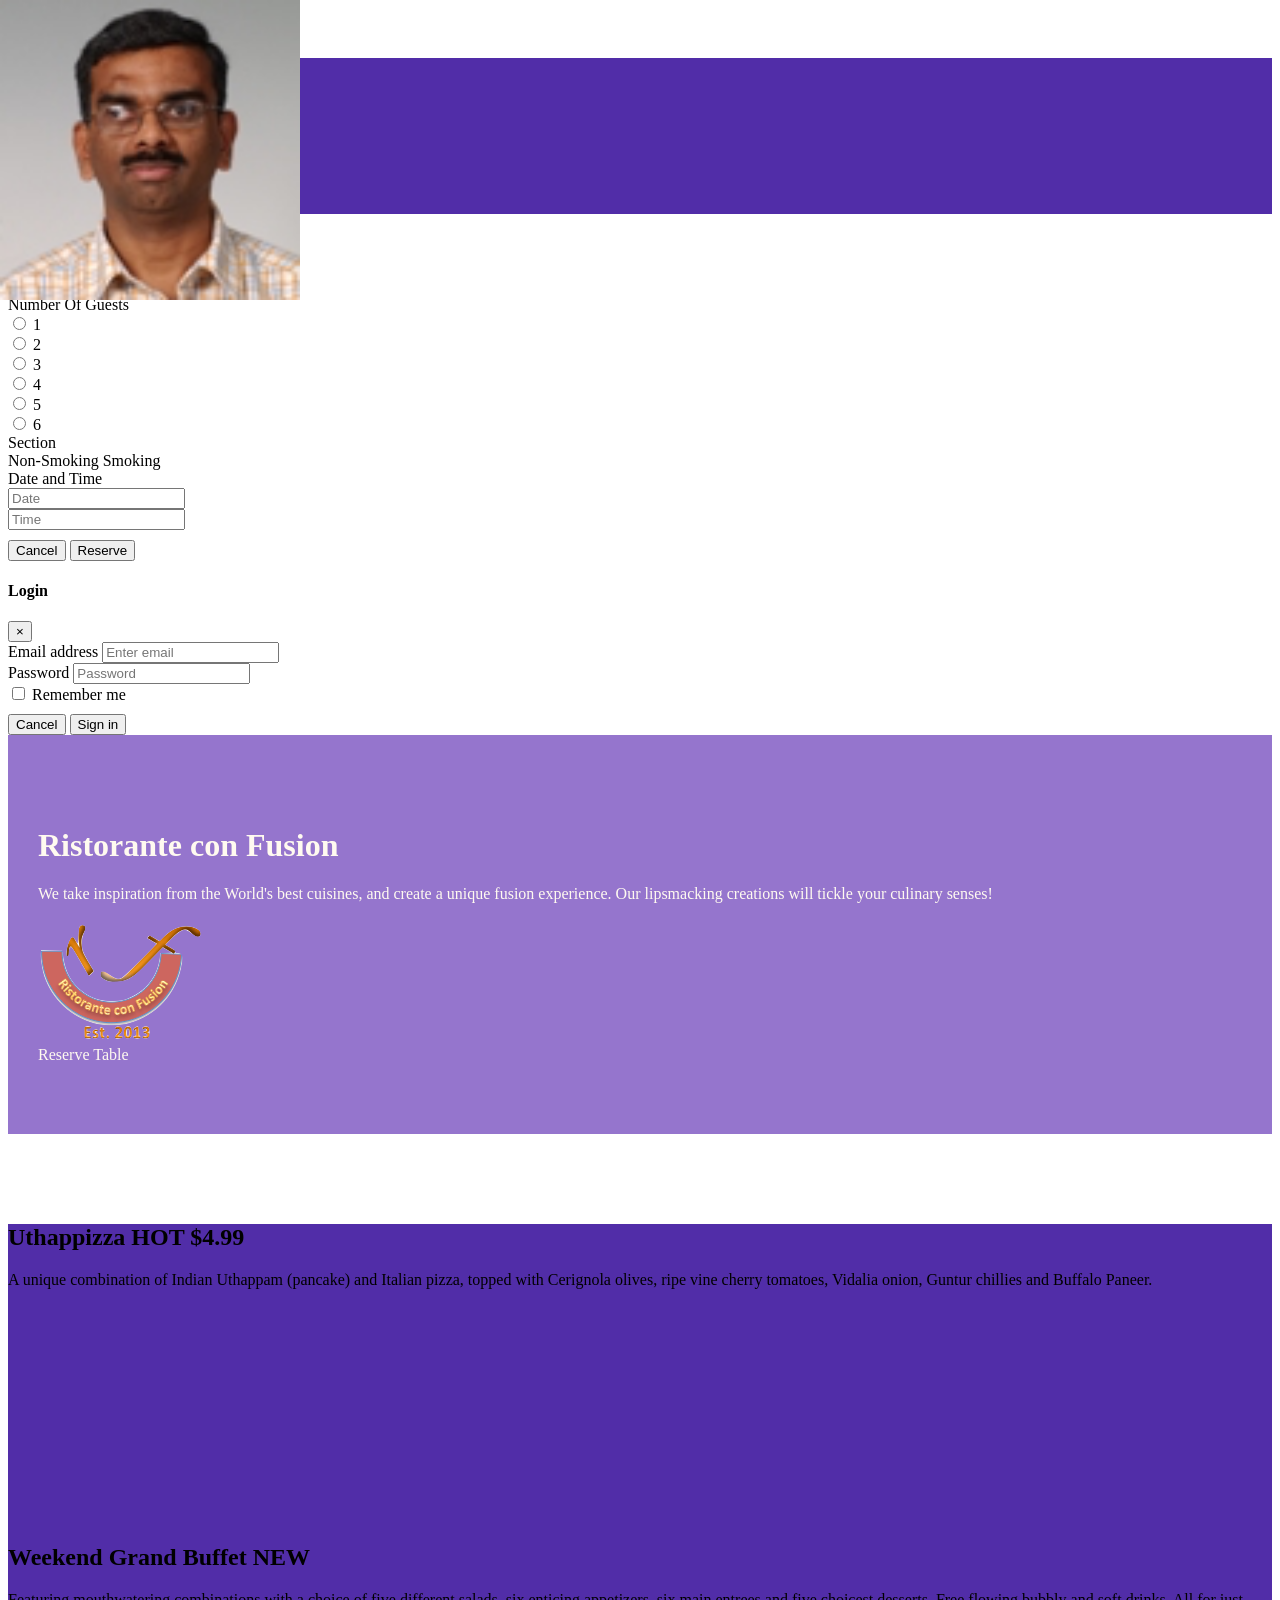
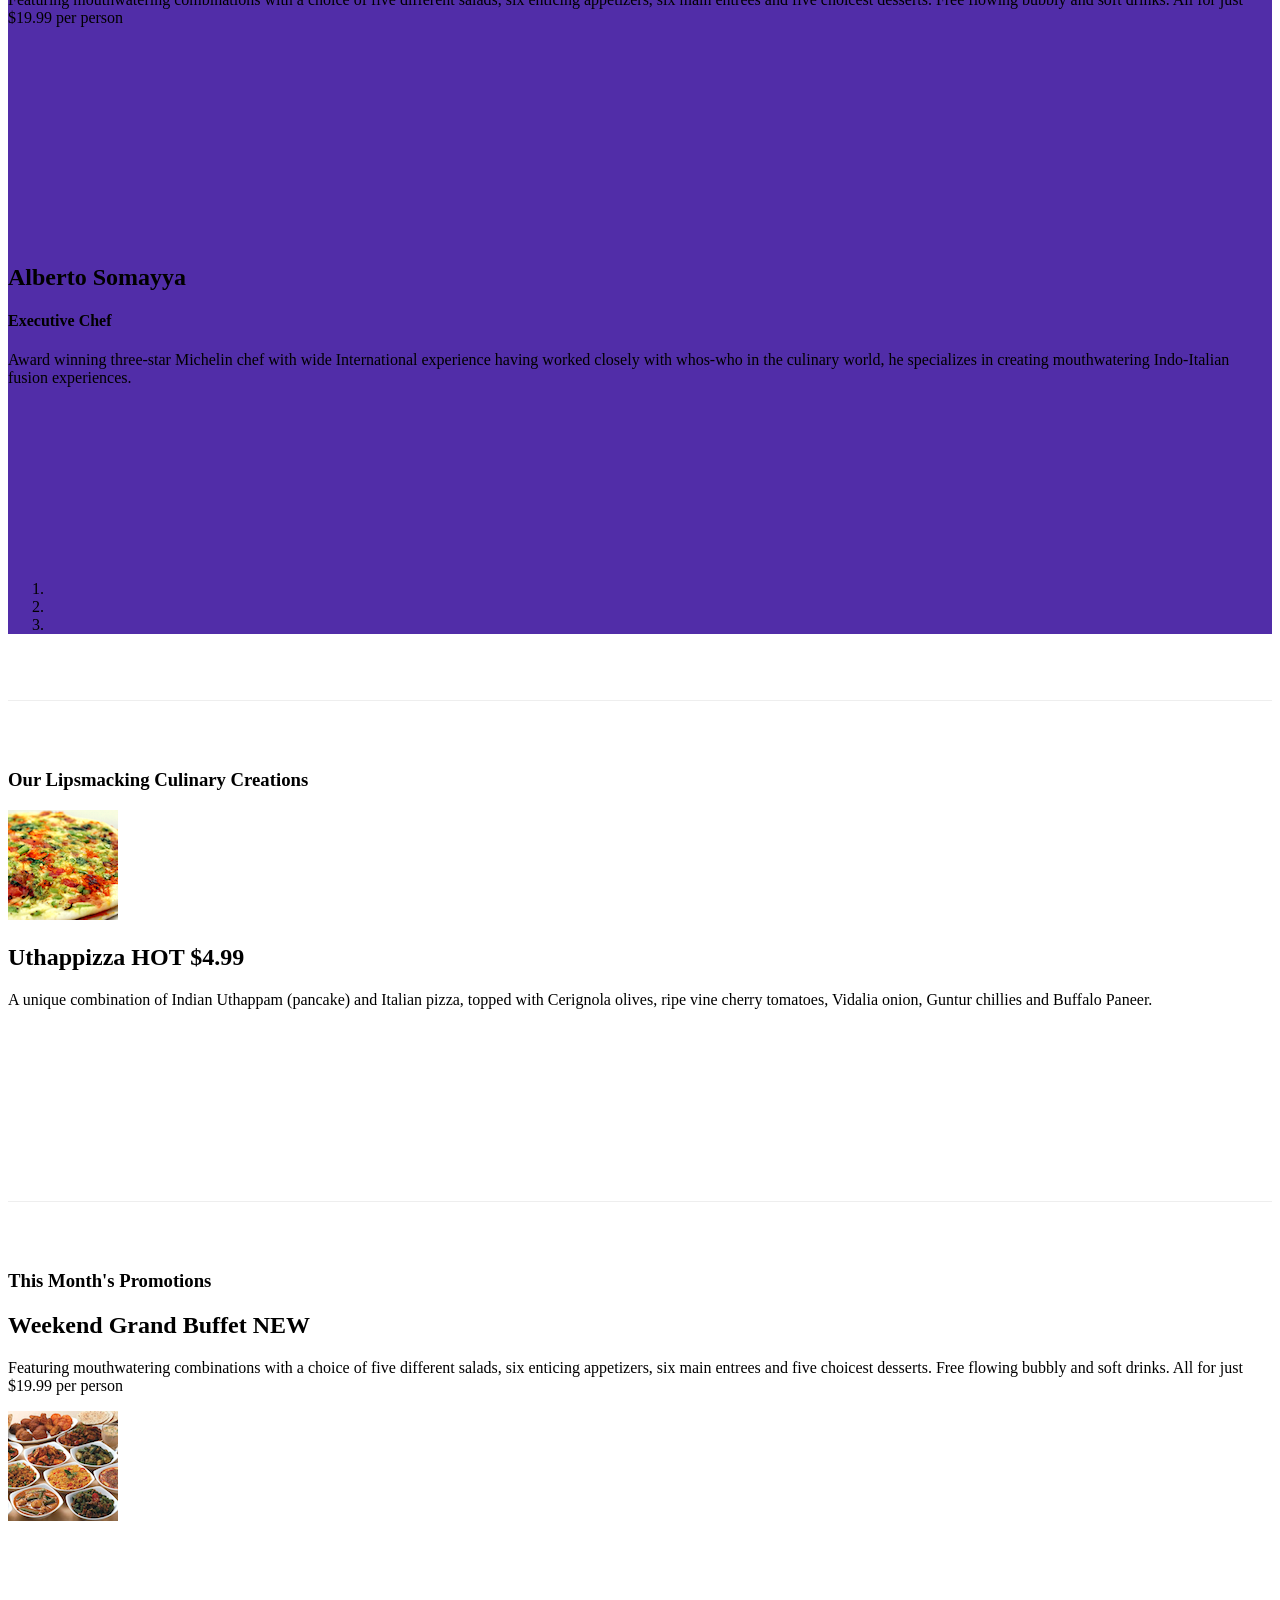
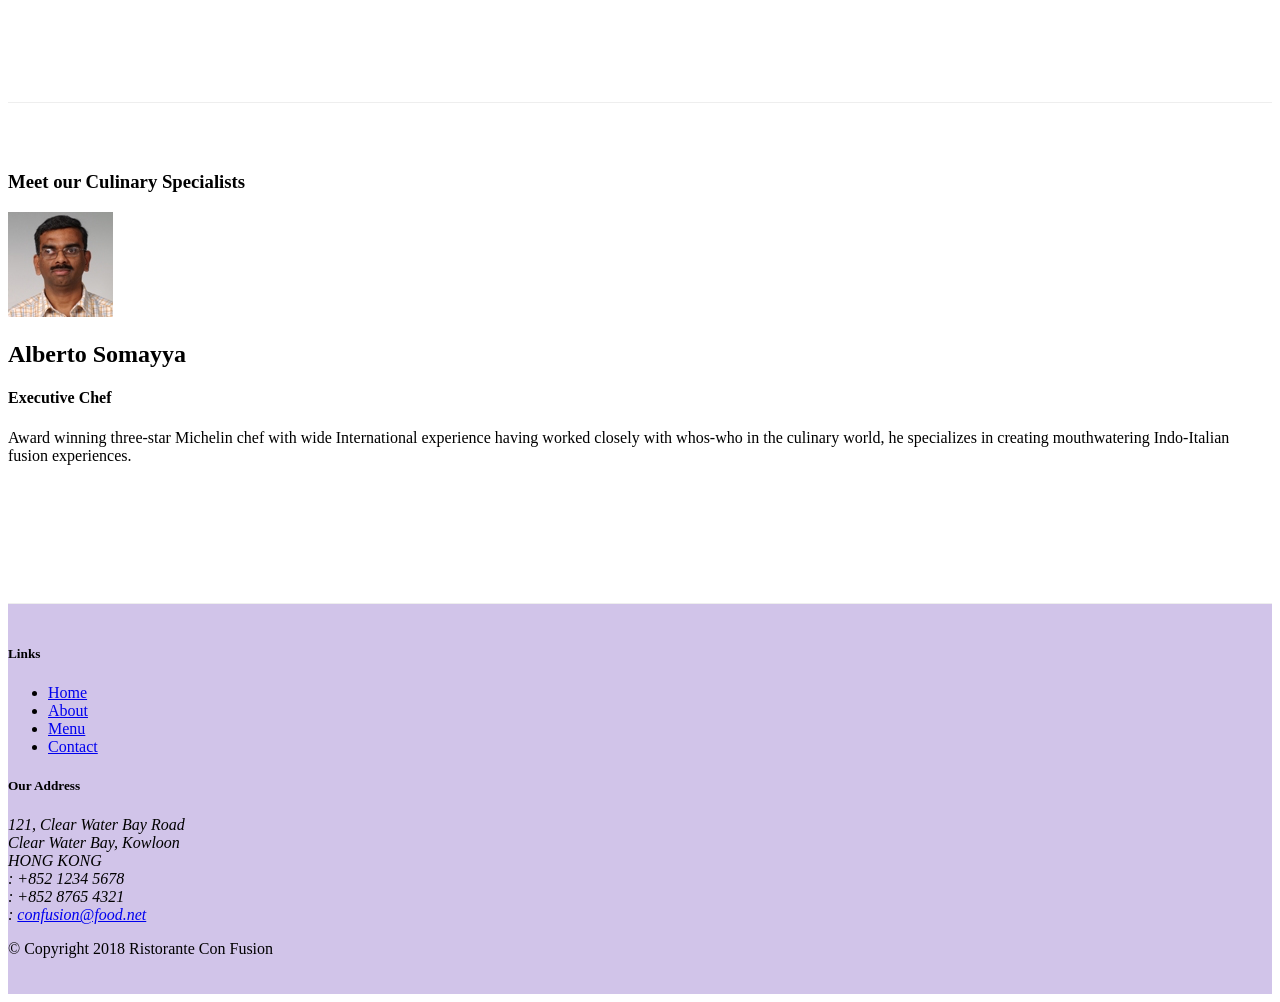
==== commit 05943772: "Week 3 Complete" ====
--- a/index.html
+++ b/index.html
@@ -41,6 +41,87 @@
             </div>
         </div>
     </nav>
+    <div id="reserveModal" class="modal fade" role="dialog">
+        <div class="modal-dialog modal-lg" role="content">
+            <!-- Modal content-->
+            <div class="modal-content">
+                <div class="modal-header">
+                    <h4 class="modal-title">Reserve a Table </h4>
+                    <button type="button" class="close" data-dismiss="modal">&times;</button>
+                </div>
+                <div class="modal-body">
+                    <form>
+                        <div class="form-group row">
+                            <label for="numberofguests" class="col-12 col-sm-2 col-form-label">Number Of
+                                Guests</label>
+                            <div class="form-check form-check-inline ">
+                                <div class="form-check">
+                                    <input class="form-check-input" type="radio" name="numberofguests" id="inlineRadio1"
+                                        value="option1">
+                                    <label class="form-check-label" for="inlineRadio1">1 </label>
+                                </div>
+                                <div class="form-check ">
+                                    <input class="form-check-input" type="radio" name="numberofguests" id="inlineRadio2"
+                                        value="option2">
+                                    <label class="form-check-label" for="inlineRadio2">2</label>
+                                </div>
+                                <div class="form-check  ">
+                                    <input class="form-check-input" type="radio" name="numberofguests" id="inlineRadio3"
+                                        value="option3">
+                                    <label class="form-check-label" for="inlineRadio3">3</label>
+                                </div>
+                                <div class="form-check ">
+                                    <input class="form-check-input" type="radio" name="numberofguests" id="inlineRadio4"
+                                        value="option4">
+                                    <label class="form-check-label" for="inlineRadio4">4</label>
+                                </div>
+                                <div class="form-check ">
+                                    <input class="form-check-input" type="radio" name="numberofguests" id="inlineRadio5"
+                                        value="option5">
+                                    <label class="form-check-label" for="inlineRadio5">5</label>
+                                </div>
+                                <div class="form-check  ">
+                                    <input class="form-check-input" type="radio" name="numberofguests" id="inlineRadio6"
+                                        value="option6">
+                                    <label class="form-check-label" for="inlineRadio6">6</label>
+                                </div>
+                            </div>
+                        </div>
+                        <div class="form-group row">
+                            <label for="date time" class="col-sm-2 col-form-label">Section</label>
+                            <div class="col-sm-8 row align-items-center">
+                                <div class="col-sm-6 input-group">
+                                    <div class="btn-group" role="group">
+                                        <a role="button" class="btn btn-success active">Non-Smoking</a>
+                                        <a role="button" class="btn btn-danger">Smoking</a>
+                                    </div>
+                                </div>
+                            </div>
+                        </div>
+                        <div class="form-group row">
+                            <label for="date time" class="col-sm-2 col-form-label">Date and Time</label>
+                            <div class="col-sm-8 row align-items-center">
+                                <div class="col-sm-6 input-group">
+                                    <input type="text" class="form-control" name="date" id="date" placeholder="Date" />
+                                </div>
+                                <div class="col-sm-6 input-group">
+                                    <input type="text" class="form-control" name="time" id="time" placeholder="Time" />
+                                </div>
+                            </div>
+                        </div>
+                        <div class="form-group row">
+                            <div class="offset-sm-2 col-sm-10 align-items-center">
+                                <button type="button" class="btn btn-secondary btn-sm ml-auto"
+                                    data-dismiss="modal">Cancel</button>
+                                <button type="submit" class="btn btn-primary btn-sm">Reserve</button>
+                            </div>
+                        </div>
+                    </form>
+                </div>
+            </div>
+        </div>
+    </div>
+
     <div id="loginModal" class="modal fade" role="dialog">
         <div class="modal-dialog modal-lg" role="content">
             <!-- Modal content-->
@@ -88,15 +169,14 @@
                     <p>We take inspiration from the World's best cuisines, and create a unique fusion experience. Our
                         lipsmacking creations will tickle your culinary senses!</p>
                 </div>
-                <div class="col-12 col-sm-3 allign-self-center">
+                <div class="col-12 col-sm-4 allign-self-center">
                     <img src="img/logo.png" class="img-fluid">
                 </div>
-                <div class="col-12 col-sm-3 align-self-center">
-                    <a type="button" class="btn btn-sm btn-warning btn-block" data-toggle="tooltip" data-html="true"
-                        title="Or Call us at <br><strong>+214 2345678987</strong>" data-placement="bottom"
-                        href="#reservetable">
-                        Reserve Table
-                    </a>
+                <div class="col-12 col-sm-2 align-self-center">
+                    <span class="navbar-text">
+                        <a type="button" class="btn btn-sm btn-warning btn-block" data-toggle="modal"
+                            data-target="#reserveModal"> Reserve Table </a>
+                    </span>
                 </div>
             </div>
         </div>
@@ -228,72 +308,6 @@
                 </div>
             </div>
         </div>
-        <div class="row row-content align-items-center" id="reservetable">
-            <div class="col-12  mx-auto col-md-8 ">
-                <div class="card">
-                    <h3 class="card-header bg-warning text-white">Reserve a Table</h3>
-                    <div class="card-body">
-                        <form>
-                            <div class="form-group row">
-                                <label for="numberofguests" class="col-12 col-sm-2 col-form-label">Number Of
-                                    Guests</label>
-                                <div class="form-check form-check-inline ">
-                                    <div class="form-check">
-                                        <input class="form-check-input" type="radio" name="numberofguests"
-                                            id="inlineRadio1" value="option1">
-                                        <label class="form-check-label" for="inlineRadio1">1 </label>
-                                    </div>
-                                    <div class="form-check ">
-                                        <input class="form-check-input" type="radio" name="numberofguests"
-                                            id="inlineRadio2" value="option2">
-                                        <label class="form-check-label" for="inlineRadio2">2</label>
-                                    </div>
-                                    <div class="form-check  ">
-                                        <input class="form-check-input" type="radio" name="numberofguests"
-                                            id="inlineRadio3" value="option3">
-                                        <label class="form-check-label" for="inlineRadio3">3</label>
-                                    </div>
-                                    <div class="form-check ">
-                                        <input class="form-check-input" type="radio" name="numberofguests"
-                                            id="inlineRadio4" value="option4">
-                                        <label class="form-check-label" for="inlineRadio4">4</label>
-                                    </div>
-                                    <div class="form-check ">
-                                        <input class="form-check-input" type="radio" name="numberofguests"
-                                            id="inlineRadio5" value="option5">
-                                        <label class="form-check-label" for="inlineRadio5">5</label>
-                                    </div>
-                                    <div class="form-check  ">
-                                        <input class="form-check-input" type="radio" name="numberofguests"
-                                            id="inlineRadio6" value="option6">
-                                        <label class="form-check-label" for="inlineRadio6">6</label>
-                                    </div>
-                                </div>
-                            </div>
-
-                            <div class="form-group row">
-                                <label for="date time" class="col-sm-2 col-form-label">Date and Time</label>
-                                <div class="col-sm-8 row align-items-center">
-                                    <div class="col-sm-6 input-group">
-                                        <input type="text" class="form-control" name="date" id="date"
-                                            placeholder="Date" />
-                                    </div>
-                                    <div class="col-sm-6 input-group">
-                                        <input type="text" class="form-control" name="time" id="time"
-                                            placeholder="Time" />
-                                    </div>
-                                </div>
-                            </div>
-                            <div class="form-group row">
-                                <div class="offset-sm-2 col-sm-10 align-items-center">
-                                    <button type="submit" class="btn btn-primary">Reserve</button>
-                                </div>
-                            </div>
-                        </form>
-                    </div>
-                </div>
-            </div>
-        </div>
     </div>
 
     <footer class="footer">
